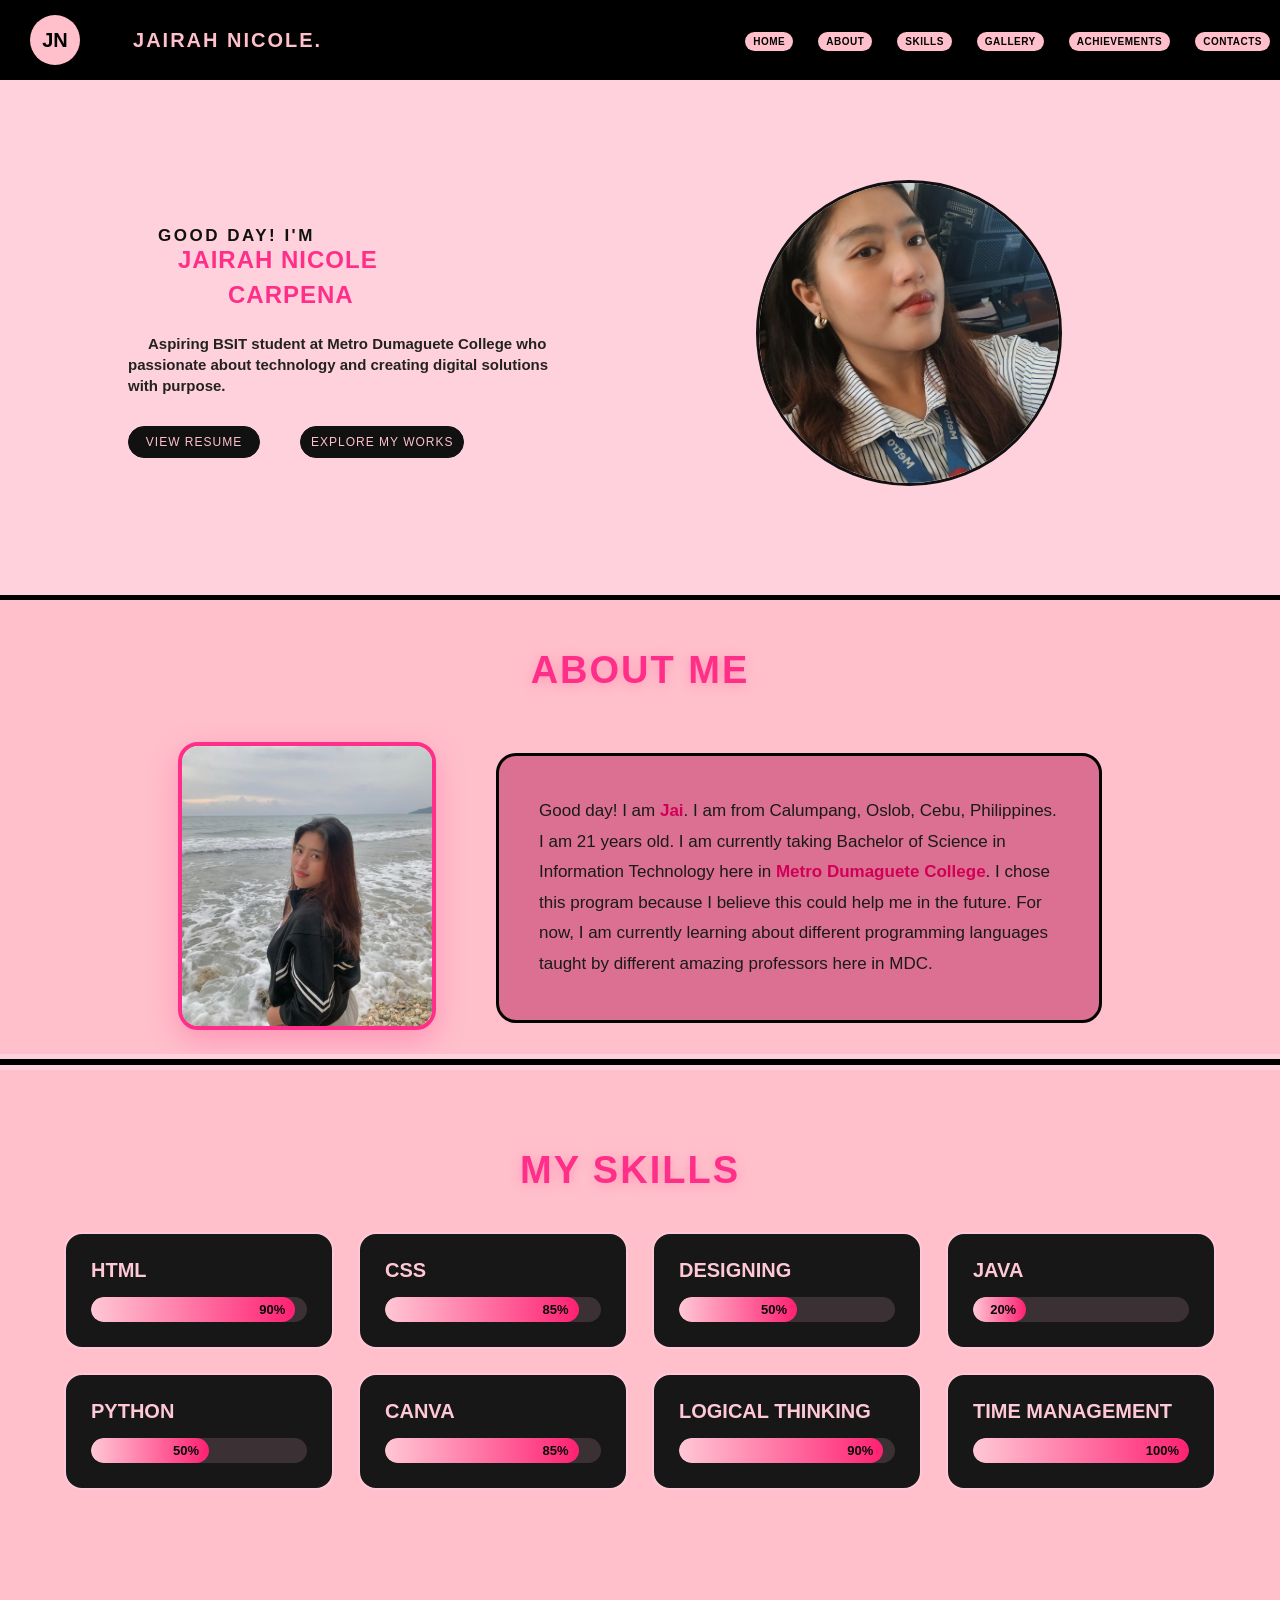
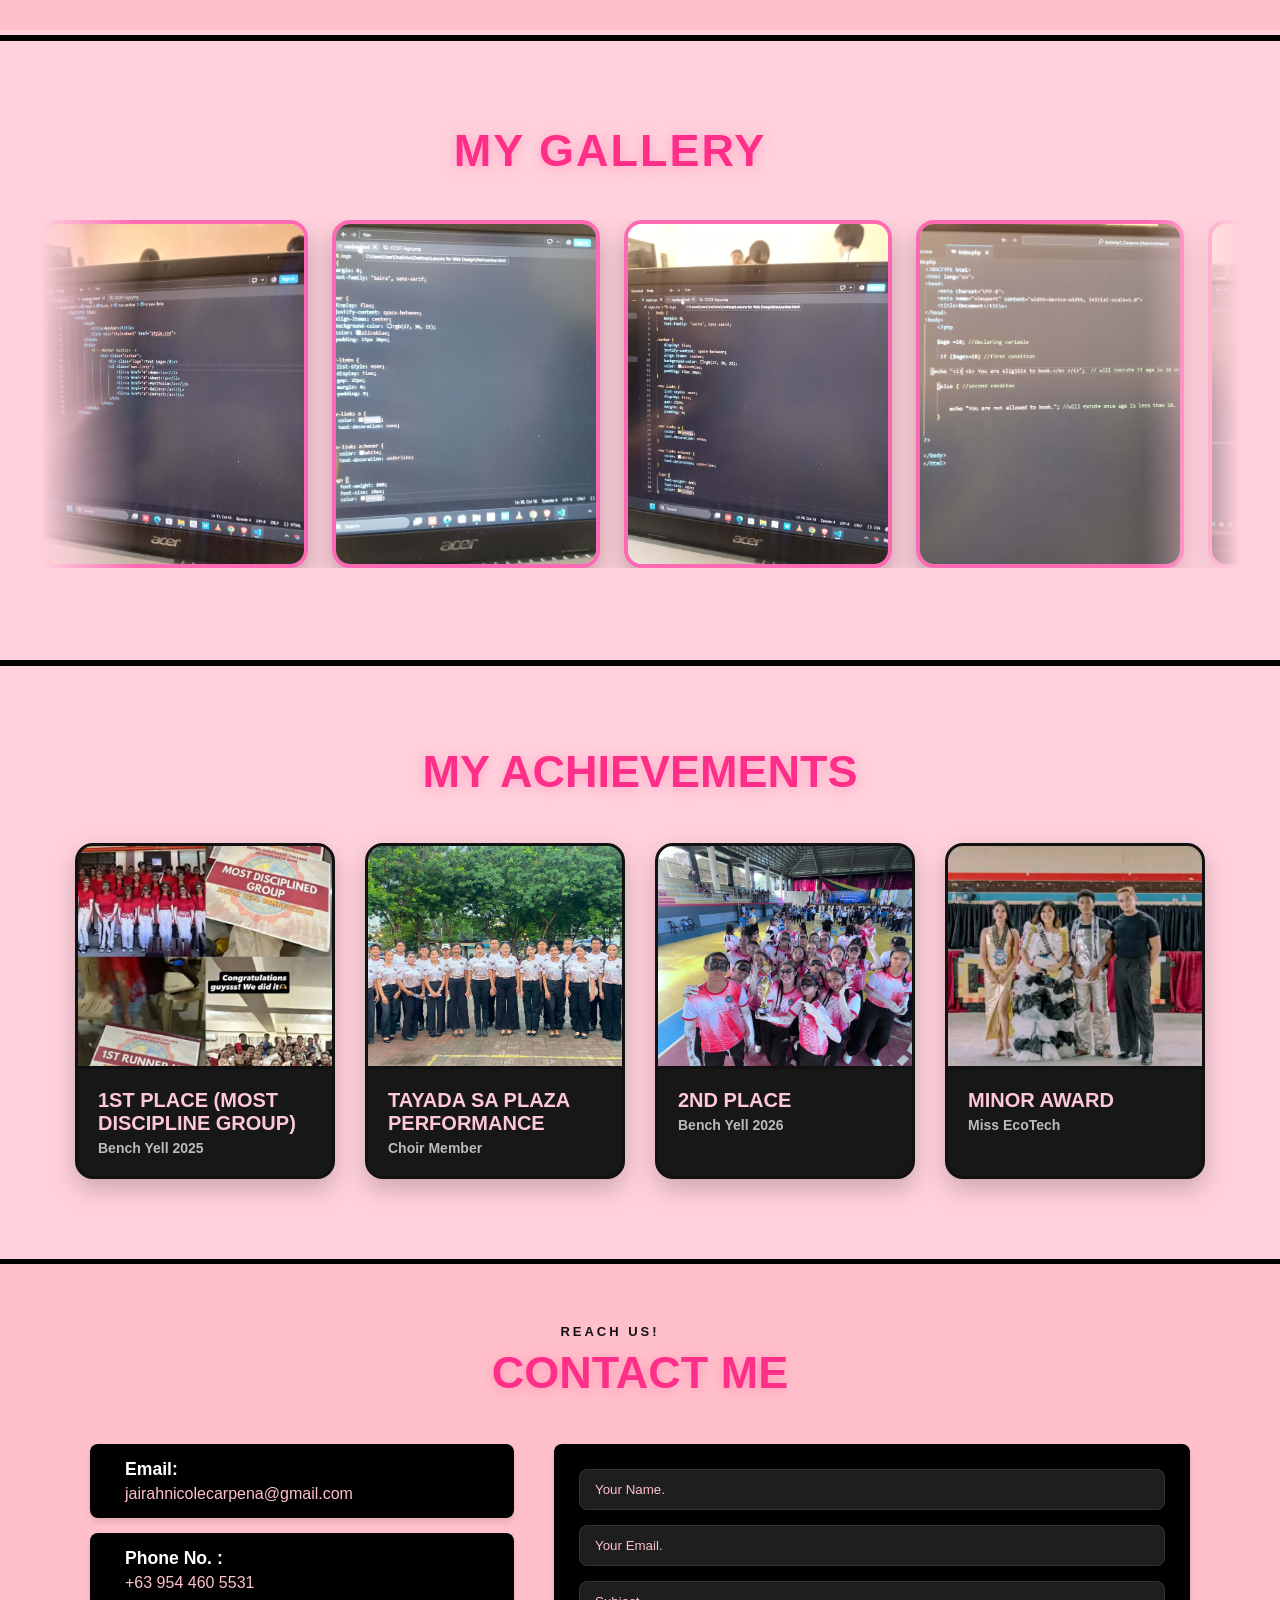
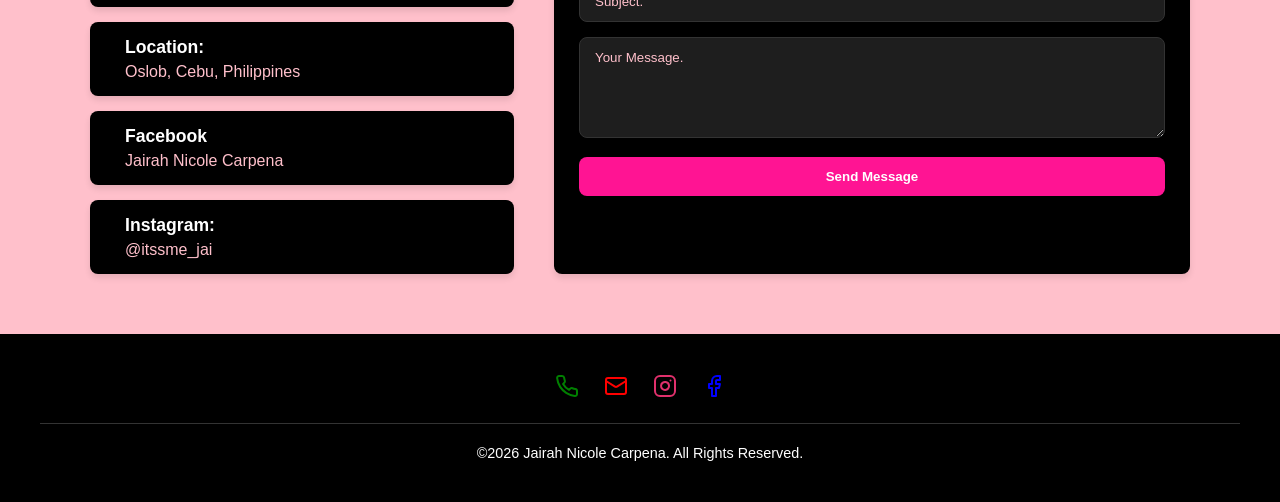
==== index.html @ fc0e390f "Update portfolio" ====
<!DOCTYPE html>
<html>
    <head>
      <title>Navbar</title>
      <link rel="stylesheet" href="style.css">

      
      
</head>
<body>
            <nav class = "navbar">
           <div class = "logo-icon"> JN</div>
           <div class = "text-logo">Jairah Nicole.</div>
                
                <ul class="nav-links">
                    <li> <a href = "#">HOME</a></li>
                    <li> <a href = "#about-section">ABOUT</a></li>
                    <li> <a href = "#skills">SKILLS</a></li>
                    <li> <a href = "#gallery">GALLERY</a></li>
                    <li> <a href = "#achievements">ACHIEVEMENTS</a></li>
                    <li> <a href = "#contact"> CONTACTS </a></li>
                </ul>
            </nav>
</body>
</html>


<section class="home">
        <div class="home-content">

        <div class="home-left">
  <h1>
    <span class="greet">Good Day! I'm</span>
    <span class="name">JAIRAH NICOLE</span>
  </h1>

  <h1>
    <span class="surname"> CARPENA</span>
  </h1>
  
<p class="description">
                 Aspiring BSIT student at Metro Dumaguete College  who 
  passionate about technology and creating digital solutions with purpose.
</p>
</div>
           <div class="home-btns">
      <a href="resume.html">View Resume</a>
      <a href="#gallery">Explore my Works</a>
    </div>
  </div>

        <div class="home-image">
            <img src="profile.jpg.jpg" alt>
        </div>
    </section>




<section class id="about-section">

        <h1 class="about-title">ABOUT ME</h1>
        <div class="about-content">
            <div class="about-image">
                <img src="aboutme.jpg" alt="Jairah Nicole Carpena">
            </div>
            <div class="about-box">
                <p>
                    Good day! I am <strong>Jai</strong>. I am from Calumpang, Oslob, Cebu, Philippines. I am 21 years old. I am currently taking Bachelor of Science in Information Technology here in <strong>Metro Dumaguete College</strong>. I chose this program because I believe this could help me in the future. For now, I am currently learning about different programming languages taught by different amazing professors here in MDC.
                </p>
            </div>
        </div>
    </section>

     </section>

  <div class="section-divider" aria-hidden="true"></div>




<section class="skills-section" id="skills">
  <h1 class="skills-title">MY SKILLS</h1>

  <div class="skills-container">
    <div class="skill-card">
      <h2>HTML</h2>
      <div class="skill-bar">
        <div class="skill-level html-level">90%</div>
      </div>
    </div>

    <div class="skill-card">
      <h2>CSS</h2>
      <div class="skill-bar">
        <div class="skill-level css-level">85%</div>
      </div>
    </div>


    <div class="skill-card">
      <h2>Designing</h2>
      <div class="skill-bar">
        <div class="skill-level design-level">50%</div>
      </div>
    </div>

    <div class="skill-card">
      <h2>Java</h2>
      <div class="skill-bar">
        <div class="skill-level java-level">20%</div>
      </div>
    </div>

    <div class="skill-card">
      <h2>Python</h2>
      <div class="skill-bar">
        <div class="skill-level python-level">50%</div>
      </div>
    </div>


    <div class="skill-card">
      <h2>Canva</h2>
      <div class="skill-bar">
        <div class="skill-level canva-level">85%</div>
      </div>
    </div>

    <div class="skill-card">
      <h2>Logical Thinking</h2>
      <div class="skill-bar">
        <div class="skill-level matulog-level">90%</div>
      </div>
    </div>

    <div class="skill-card">
      <h2>Time Management</h2>
      </h2>
      <div class="skill-bar">
        <div class="skill-level C#-level">100%</div>
        </div>
      </div>
    </div>
  </div>
</section>

<div class="section-divider" aria-hidden="true"></div>


</body>
</html>


 </section> 


<section class="gallery-section" id="gallery">


  <h1 class="gallery-title">MY GALLERY</h1>

  <div class="infinite-carousel">
    <div class="carousel-track">

      
      <div class="carousel-group">
        <img src="1.jpg">
        <img src="2.jpg">
        <img src="3.jpg">
        <img src="4.jpg">
        <img src="5.jpg">
        <img src="6.jpg">
        <img src="7.jpg">
      </div>

  
      <div class="carousel-group" aria-hidden="true">
        <img src="1.jpg" alt="">
        <img src="2.jpg" alt="">
        <img src="3.jpg" alt="">
        <img src="4.jpg" alt="">
        <img src="5.jpg" alt="">
        <img src="6.jpg" alt="">
        <img src="7.jpg" alt="">
      </div>

    </div>
  </div>
</section>


<section class="achievements-section" id="achievements">
  
  <h2 class="achievements-title">My Achievements</h2>

  <div class="achievements-grid">
   
    <div class="achievement-card" onclick="openModal('INTRAMURALS BENCH YELL 2025', 'First time joining yet receive an award as a 1st runner up.')">
      <img src="a2536cd5-6d77-44d7-b6bf-464953ed88f8.jpg" alt="Achievement 1">
      <div class="achievement-info">
        <h3>1st place (Most Discipline Group)</h3>
        <p>Bench Yell 2025</p>
      </div>
      <div class="overlay"><span>View Details</span></div>
    </div>

   
    <div class="achievement-card" onclick="openModal('Choir Performance', 'One of the events that we did despite of struggles we had that day.')">
      <img src="0182e36a-821d-4af6-810c-ab9f84d043c8.jpg" alt="Achievement 2">
      <div class="achievement-info">
        <h3>Tayada sa Plaza Performance</h3>
        <p>Choir Member</p>
      </div>
      <div class="overlay"><span>View Details</span></div>
    </div>

   
    <div class="achievement-card" onclick="openModal('INTRAMURALS BENCH YELL 2026', 'Lack of time practice yet receive an 2nd runner up title.')">
      <img src="4a3daadb-221e-4c4b-a14b-27f39d305d18.jpg" alt="Achievement 3">
      <div class="achievement-info">
        <h3>2nd PLACE</h3>
        <p>Bench Yell 2026</p>
      </div>
      <div class="overlay"><span>View Details</span></div>
    </div>

  
    <div class="achievement-card" onclick="openModal('Mss Eco-Tech 2026', 'First time joining pageant.')">
      <img src="8ed62be8-00be-46d6-ac8a-e89da80bcf73.jpg" alt="Achievement 4">
      <div class="achievement-info">
        <h3>Minor Award</h3>
        <p>Miss EcoTech</p>
      </div>
      <div class="overlay"><span>View Details</span></div>
    </div>
  </div>
</section>

<div id="achievementModal" class="modal" onclick="closeModal()">
  <span class="close">&times;</span>
  <div class="modal-content" onclick="event.stopPropagation()">
    <h3 id="modalTitle"></h3>
    <p id="modalDesc"></p>
  </div>
</div>

<script>
  function openModal(title, description) {
    document.getElementById('achievementModal').style.display = 'flex';
    document.getElementById('modalTitle').innerText = title;
    document.getElementById('modalDesc').innerText = description;
  }

  function closeModal() {
    document.getElementById('achievementModal').style.display = 'none';
  }
</script>

</section>

<section class="contact-section" id="contact">
  <p class="contact-label">Reach us!</p>
  <h2 class="contact-title">Contact Me</h2>

  <div class="contact-container">
    <div class="contact-info">
      <div class="contact-item">
        <i class="fas fa-envelope"></i>
        <div>
          <h4>Email:</h4>
          <p><a href="mailto:your.email@example.com">jairahnicolecarpena@gmail.com</a></p>
        </div>
      </div>

      <div class="contact-item">
        <i class="fas fa-phone"></i>
        <div>
          <h4>Phone No. :</h4>
          <p><a href="tel:+639000000000">+63 954 460 5531</a></p>
        </div>
      </div>

      <div class="contact-item">
        <i class="fas fa-map-marker-alt"></i>
        <div>
          <h4>Location:</h4>
          <p>Oslob, Cebu, Philippines</p>
        </div>
      </div>

      <div class="contact-item">
        <i class="fab fa-facebook"></i>
        <div>
          <h4>Facebook</h4>
          <p><a href="https://facebook.com/yourprofile" target="_blank" rel="noopener noreferrer">Jairah Nicole Carpena</a></p>
        </div>
      </div>

      <div class="contact-item">
        <i class="fab fa-instagram"></i>
        <div>
          <h4>Instagram:</h4>
          <p><a href="https://instagram.com/yourusername" target="_blank" rel="noopener noreferrer">@itssme_jai</a></p>
        </div>
      </div>
    </div>

    <form class="contact-form" onsubmit="event.preventDefault(); alert('Message sent!');">
      <div class="form-group">
        <input type="text" placeholder="Your Name." required>
      </div>
      <div class="form-group">
        <input type="email" placeholder="Your Email." required>
      </div>
      <div class="form-group">
        <input type="text" placeholder="Subject." required>
      </div>
      <div class="form-group">
        <textarea rows="5" placeholder="Your Message." required></textarea>
      </div>
      <button type="submit" class="submit-btn">Send Message</button>
    </form>
  </div>
</section>


<footer class="footer">
  <div class="footer-container">
    
   
    <div class="footer-contacts">
      
      <a href="tel:+63544605531" aria-label="Phone" class="footer-item icon-phone">
        <svg class="footer-icon" width="24" height="24" viewBox="0 0 24 24" fill="none" stroke="currentColor" stroke-width="2" stroke-linecap="round" stroke-linejoin="round">
          <path d="M22 16.92v3a2 2 0 0 1-2.18 2 19.79 19.79 0 0 1-8.63-3.07 19.5 19.5 0 0 1-6-6 19.79 19.79 0 0 1-3.07-8.67A2 2 0 0 1 4.11 2h3a2 2 0 0 1 2 1.72 12.84 12.84 0 0 0 .7 2.81 2 2 0 0 1-.45 2.11L8.09 9.91a16 16 0 0 0 6 6l1.27-1.27a2 2 0 0 1 2.11-.45 12.84 12.84 0 0 0 2.81.7A2 2 0 0 1 22 16.92z"></path>
        </svg>
      </a>

      
      <a href="mailto:jairahnicolecarpena@gmail.com" aria-label="Email" class="footer-item icon-email">
        <svg class="footer-icon" width="24" height="24" viewBox="0 0 24 24" fill="none" stroke="currentColor" stroke-width="2" stroke-linecap="round" stroke-linejoin="round">
          <rect width="20" height="16" x="2" y="4" rx="2"></rect>
          <path d="m22 7-8.97 5.7a1.94 1.94 0 0 1-2.06 0L2 7"></path>
        </svg>
      </a>

      
      <a href="https://instagram.com/itssme_jai" target="_blank" aria-label="Instagram" class="footer-item icon-instagram">
        <svg class="footer-icon" width="24" height="24" viewBox="0 0 24 24" fill="none" stroke="currentColor" stroke-width="2" stroke-linecap="round" stroke-linejoin="round">
          <rect width="20" height="20" x="2" y="2" rx="5" ry="5"></rect>
          <path d="M16 11.37A4 4 0 1 1 12.63 8 4 4 0 0 1 16 11.37z"></path>
          <line x1="17.5" x2="17.51" y1="6.5" y2="6.5"></line>
        </svg>
      </a>

      <a href="https://facebook.com" target="_blank" aria-label="Facebook" class="footer-item icon-facebook">
        <svg class="footer-icon" width="24" height="24" viewBox="0 0 24 24" fill="none" stroke="currentColor" stroke-width="2" stroke-linecap="round" stroke-linejoin="round">
          <path d="M18 2h-3a5 5 0 0 0-5 5v3H7v4h3v8h4v-8h3l1-4h-4V7a1 1 0 0 1 1-1h3z"></path>
        </svg>
      </a>

    </div>

    <hr class="footer-divider" />


    <p class="footer-credits">
      <a href="#top" class="back-to-top">
        ©2026 Jairah Nicole Carpena. All Rights Reserved.
      </a>
    </p>

  </div>
</footer>

 



</body>
</html>
---- style.css ----
html {
    scroll-behavior: smooth;
}


body { 
  margin: 0; 
  font-family: "Saira", sans-serif;
  background: #fff;
}

.navbar { 
 
  display: flex; 
  justify-content: space-between; 
  align-items: center; 
  background-color:black; 
  color: aliceblue; 
  padding: 15px 30px; 
  border-bottom: 1px #000;
  box-shadow: 0 15px 25px rgba(red, green, blue, alpha);
  text-decoration: none;
  flex-wrap: wrap;
  margin-right: 80px;
}

.navbar {

  position: fixed;
  top: 0;
  left: 0;
  width: 100%;
  z-index: 50;
  display: flex;
  gap: 10px;
  flex-wrap: wrap;
}


.logo {
  display: flex;
  flex-direction: row; 
  align-items: center;
  gap: 10px;
  flex-wrap: nowrap;
}

.logo-icon {
  width: 50px;
  height: 50px;
  background-color: pink;
  color: black;
  border-radius: 50%;
  display: flex;
  justify-content: center;
  align-items: center;
  font-size: 20px;
  font-weight: 800;
  flex-shrink: 0;
}


.text-logo {
    margin: 0;
  padding: 0;
  font-size: 20px;
  font-weight: 800;
  color: pink;
  white-space: nowrap;
  line-height: 1;
  font-style: 'Amaze Script', sans-serif;
  text-transform: uppercase;
  letter-spacing: 2px;
  margin-right: 370px;


}
.logo-name {
  margin: 0;
  padding: 0;
  font-size: 20px;
  font-weight: 800;
  color: pink;
  white-space: nowrap;
  line-height: 1;
  font-style: 'Syne', sans-serif;
  text-transform: uppercase;
  letter-spacing: 2px;
}


.nav-links { 
  list-style: none; 
  display: flex; 
  gap: 25px; 
  margin: 0; 
  padding: 0; 
  align-items: center;
  margin-right: 40px;
  
}
.nav-links :hover {
    transform:  translateY(-3px);
}

.nav-links a { 
  background-color: pink;
  color: black;
  border: 1px;
  letter-spacing: 0.5px;
  font-size: 10px;
  font-weight: 800;
  border-radius: 20px;
  padding: 4px 8px;
  text-decoration: none;
}

.nav-links a:hover { 
  background-color: hotpink;
  color: white;
  transform: 0.2;
  
  
}

@import url('https://fonts.googleapis.com/css2?family=Oswald:wght@700&family=Inter:wght@400;600;800&display=swap');

.home { 
  width: 100%; 
  min-height: 600px; 
  background-color: #FFD1DC; 
  display: flex; 
  align-items: center; 
  justify-content: space-between; 
  padding: 60px 10%; 
border-bottom: 5px solid #000; 
  gap: 40px; 
  box-sizing: border-box; 
  flex-wrap: wrap; 
  margin-bottom: 50px;
} 

.home-left{ 
  max-width: 460px; 
  display: flex; 
  flex-direction: column; 
  gap: 16px; 
  animation: slideInLeft 0.8s ease; 
} 

.home-left h1{ 
  margin: 0; 
  display: flex; 
  flex-direction: column; 
  line-height: 1; 
  gap: 4px; 
} 

.home-left h1 .greet{ 
  font-family: 'Inter', sans-serif;
  font-size: 17px; 
  font-weight: 800; 
  color: #111; 
  letter-spacing: 2.5px; 
  text-transform: uppercase; 
  margin-left: 30px;
  margin-top: 90px;
} 

.home-left h1 .name{ 
  font-family: 'Oswald', sans-serif; 
  font-size: 30; 
  font-weight: 900; 
  color: #FF2E88; 
  text-transform: uppercase; 
  line-height: 1.0; 
  letter-spacing: 1px; 
  margin-left: 50px;
 
} 

.home-left h1 .surname{ 
  font-family: 'Oswald', sans-serif; 
  font-size: 70; 
  font-weight: 900; 
  color: #FF2E88; 
  text-transform: uppercase; 
  line-height: 0.60; 
  letter-spacing: 1px; 
  margin-left: 100px;

} 

.description {
  max-width: 450px; 
  margin-right: 20px;
  font-family: 'inter', sans-serif;
  font-size: 15px; 
  font-weight: 600; 
  font-style: normal;
  line-height: 1.4; 
  text-indent: 20px;
  color: #222; 
}

.home-btns{ 
  margin-top: 0px; 
  display: flex; 
  gap: 40px; 
  justify-content: flex-start; 
  
} 

.home-btns a{ 
  background: #111; 
  color:pink; 
  border-radius: 50px; 
  padding: 8px 10px; 
  font-family: 'Inter', sans-serif;
  font-size: 12px; 
  text-decoration: none; 
  font-weight: 500px; 
  letter-spacing: 1px; 
  text-transform: uppercase; 
  border: 0.50px solid #111; 
  min-width: 110px; 
  text-align: center;
  position: relative;
  overflow: hidden;
  transition: all 0.3s ease; 
  margin-top: 15px;
 
} 

.home-btns a::before{
  content: '';
  position: absolute;
  top: 0;
  left: -100%;
  width: 100%;
  height: 100%;
  background: linear-gradient(90deg, transparent, rgba(255,255,255,0.2), transparent);
  transition: left 0.5s;
}

.home-btns a:hover::before{
  left: 100%;
}

.home-btns a:hover{ 
  background: #FF2E88; 
  border-color: #FF2E88;
  box-shadow: 0 0 15px rgba(255,46,136,0.5);
  transform: scale(1.05); 
}
.home-image { 
  flex: 0 0 300px; 
  display: flex; 
  justify-content: center; 
  align-items: center; 
}

.home-image img { 
  width: 300px; 
  height: 300px; 
  object-fit: cover; 
  border-radius: 50%; 
  border: 3px solid #111;
  display: block;
  margin-right: 90px;
  margin-top: 70px;
}



.abtheader { 
  width: 40%; 
  min-height: 500px; 
  background-color: #FFD1DC; 
  display: flex; 
  align-items: flex-start;     
  justify-content: center;  
  padding-top: 60px; 
  gap: 50px; 
  box-sizing: border-box; 
  flex-wrap: wrap; 
} 





 
body {
 background-color:pink; 
 margin: 0;
 padding: 0;
-webkit-font-smoothing: antialiased;
 padding-bottom: 0px;
 
}

       
.about-section {
 padding: 80px 20px;
 background-color: #000;

 
}

       
 .about-title {
    font-family: 'Oswald', sans-serif;
    font-size: 38px;
    font-weight: 900;
    color: #FF2E88;
    text-transform: uppercase;
    line-height: 1.1;
    letter-spacing: 2px;
    margin-right: 0px;
    margin-bottom: 30px;
    text-shadow: 0 2px 12px rgba(255, 46, 136, 0.3);
    text-align: center;
   
}       

 .about-content {
    display: flex;
    justify-content: center;
    align-items: center;
    gap: 60px;
    max-width: 1100px;
    margin: 0 auto;
    flex-wrap: wrap;
    padding: 20px;
} 

.about-image img {
   width: 250px;
   height: 280px;
   object-fit: cover;
   border-radius: 20px;
   border: 4px solid #FF2E88;
   box-shadow: 0 10px 30px rgba(255, 46, 136, 0.3);
   transition: transform 0.3s ease, box-shadow 0.3s ease;
}


.about-image img:hover {
   transform: scale(1.04);
   box-shadow: 0 15px 40px rgba(255, 46, 136, 0.5);
}

      
.about-box {
    background-color: palevioletred; 
    padding: 40px;
    max-width: 520px;
    text-align: left;
    border-radius: 20px;
    border: 3px solid #000;
    transition: transform 0.3s ease;
}

.about-box:hover {
    transform: translateY(-3px);
}

.about-box p {
    font-family: 'Fredoka', sans-serif;
    font-size: 17px;
    line-height: 1.8;
    color: #1a1a1a;
    margin: 0;
}

.about-box p strong {
 color: #d10056;
 font-weight: 600;
 
}
.section-divider {
  position: relative;
  z-index: 5;
  display: block;
  width: 100%;
  height: 16px;
  margin: 0;
  padding: 0;
  background-color: #ffd1dc;
  clear: both;
}

.section-divider::after {
  content: "";
  position: absolute;
  top: 5px;
  left: 0;
  width: 100%;
  height: 6px;
  background-color: black;
}

.skills-section {
  padding: 80px 5%;
  background-color: pink#080808;
  color: white;
  text-align: center;
  border-bottom: 5px;
  height: 400px;
}

.skills-title {
font-family: 'Oswald', sans-serif;
    font-size: 38px;
    font-weight: 900;
    color: #FF2E88;
    text-transform: uppercase;
    line-height: 1.1;
    letter-spacing: 2px;
    margin-left: -20px;
    margin-bottom: 40px;
    text-shadow: 0 2px 12px rgba(255, 46, 136, 0.3);
   text-align: center;
   padding-top: 0;
   margin-top: 0;

}

.skills-container {
  width: 100%;
  max-width: 1300px;
  margin: 0 auto;
  display: grid;
  grid-template-columns: repeat(4, minmax(0, 1fr));
  gap: 24px;
}

.skill-card {
  padding: 25px;
  border: 2px solid #ffc8d6;
  border-radius: 18px;
  background-color: #171717;
  text-align: left;
}

.skill-card h2 {
  margin: 0 0 15px;
  color: #ffc8d6;
  font-size: 20px;
  text-transform: uppercase;
}

.skill-bar {
  width: 100%;
  height: 25px;
  overflow: hidden;
  border-radius: 20px;
  background-color: #3b3033;
}

.skill-level {
  height: 100%;
  padding-right: 10px;
  display: flex;
  align-items: center;
  justify-content: flex-end;
  border-radius: 20px;
  background: linear-gradient(to right, #ffc8d6, #ff2072);
  color: #080808;
  font-size: 13px;
  font-weight: bold;
}


.html-level {
  width: 90%;
}

.css-level {
  width: 85%;
}


.design-level {
  width: 50%;
}

.java-level {
  width: 20%;
}

.python-level {
  width: 50%;
}

.C#-level {
  width: 60%;
}

.canva-level {
  width: 85%;
}

.matulog-level {
  width: 90%;
}


@media (max-width: 900px) {
  .skills-container {
    grid-template-columns: repeat(2, minmax(0, 1fr));
  }
}


@media (max-width: 550px) {
  .skills-section {
    padding: 60px 20px;
  }

  .skills-title {
    font-size: 38px;
  }

  .skills-container {
    grid-template-columns: 1fr;
  }
}


.gallery-title {
font-family: 'Oswald', sans-serif;
    font-family: 'Oswald', sans-serif;
    font-size: 38px;
    font-weight: 900;
    color: #FF2E88;
    text-transform: uppercase;
    line-height: 1.1;
    letter-spacing: 2px;
    margin-left: 50px;
    margin-bottom: 30px;
    text-shadow: 0 2px 12px rgba(255, 46, 136, 0.3);
   margin-right: 900px;
   padding-right: 60px;
}


.gallery-section {
  width: 100%;
  min-height: 620px;
  padding: 80px 0;
  overflow: hidden;
  border-bottom: 6px solid black;
  background-color: #ffd1dc;
  text-align: center;
  box-sizing: border-box;
  margin-bottom: 0;
  padding-bottom: 0;
}

.gallery-label {
  margin: 0 0 8px;
  color: #111;
  font-family: "Inter", sans-serif;
  font-size: 13px;
  font-weight: 800;
  letter-spacing: 3px;
  text-transform: uppercase;
  text-align: center;
  margin-right: 60px;
}

.gallery-title {
  margin: 0 0 45px 0;
  color: #ff2e88;
  font-family: "Oswald", sans-serif;
  font-size: 45px;
  font-weight: 900;
  text-transform: uppercase;
  text-align: center;
}

.infinite-carousel {
  position: relative;
  width: 100%;
  max-width: 1200px;
  margin: 0 auto;
  overflow: hidden;

  
  -webkit-mask-image: linear-gradient(
    to right,
    transparent,
    black 8%,
    black 92%,
    transparent
  );

  mask-image: linear-gradient(
    to right,
    transparent,
    black 8%,
    black 92%,
    transparent
  );
}

.carousel-track {
  width: max-content;
  display: flex;
  flex-wrap: nowrap;
  animation: infinite-slide 28s linear infinite;
}


.infinite-carousel:hover .carousel-track {
  animation-play-state: paused;
}

.carousel-group {
  display: flex;
  flex-shrink: 0;
  gap: 24px;
  padding-right: 24px;
}

.carousel-group img {
  width: 260px;
  height: 340px;
  display: block;
  flex-shrink: 0;
  object-fit: cover;

  border: 4px solid hotpink;
  border-radius: 18px;
  background-color: #222;

  box-shadow: 0 12px 25px rgba(0, 0, 0, 0.25);

  transition:
    transform 0.3s ease,
    box-shadow 0.3s ease;
}

.carousel-group img:hover {
  position: relative;
  z-index: 2;
  transform: scale(1.04);
  box-shadow: 0 18px 35px rgba(255, 46, 136, 0.4);
}



@keyframes infinite-slide {
  from {
    transform: translateX(0);
  }

  to {
    transform: translateX(-50%);
  }
}

@media (max-width: 900px) {
  .gallery-section {
    min-height: 540px;
    padding: 70px 0;
  }

  .carousel-group {
    gap: 18px;
    padding-right: 18px;
  }

  .carousel-group img {
    width: 220px;
    height: 290px;
  }
}



@media (max-width: 550px) {
  .gallery-section {
    min-height: 460px;
    padding: 60px 0;
  }

  .gallery-title {
    margin-bottom: 30px;
  }

  .carousel-group {
    gap: 14px;
    padding-right: 14px;
  }

  .carousel-group img {
    width: 180px;
    height: 240px;
    border-width: 3px;
    border-radius: 14px;
  }

  .carousel-track {
    animation-duration: 22s;
  }
}



@media (prefers-reduced-motion: reduce) {
  .carousel-track {
    animation-play-state: paused;
  }
}


body {
 background-color: pink; 
 margin: 0;
 padding: 0;
-webkit-font-smoothing: antialiased;
 padding-bottom: 0px;
 
}

       
.achievemets-section {
 padding: 80px 20px;
 background-color: #000;
justify-content: center;
justify-items: center;

 
}


.achievemets-title {
font-family: 'Oswald', sans-serif;
    font-size: 38px;
    font-weight: 900;
    color: #FF2E88;
    text-transform: uppercase;
    line-height: 1.1;
    letter-spacing: 2px;
    margin-left: 50px;
    margin-bottom: 30px;
    text-shadow: 0 2px 12px rgba(255, 46, 136, 0.3);
   margin-right: 900px;
   padding-right: 80px;
   

}

.achievements-section {
  width: 100%;
  padding: 80px 10%;
  background-color: #ffd1dc;
  border-bottom: 5px solid #000;
  box-sizing: border-box;

}

.achievements-label {
  margin: 0 0 8px;
  color: #111;
  font-family: "Inter", sans-serif;
  font-size: 13px;
  font-weight: 800;
  letter-spacing: 3px;
  text-transform: uppercase;
  text-align: center;
}

.achievements-title {
  margin: 0 0 45px 0;
  color: #ff2e88;
  font-family: "Oswald", sans-serif;
  font-size: 45px;
  font-weight: 900;
  text-transform: uppercase;
  text-align: center;
  text-shadow: 0 2px 12px rgba(255, 46, 136, 0.3);
}

.achievements-grid {
  display: grid;
  grid-template-columns: repeat(4, minmax(260px, 1fr));
  gap: 30px;
  justify-content: center;
  

}

.achievement-card {
  position: relative;
  background: #171717;
  border: 3px solid #111;
  border-radius: 18px;
  overflow: hidden;
  cursor: pointer;
  transition: transform 0.3s ease, box-shadow 0.3s ease;
  box-shadow: 0 10px 25px rgba(0, 0, 0, 0.2);
}

.achievement-card img {
  width: 100%;
  height: 220px;
  object-fit: cover;
  display: block;
  border-bottom: 3px solid #111;
}

.achievement-info {
  padding: 20px;
  text-align: left;
  background-color: #171717;
}

.achievement-info h3 {
  margin: 0 0 5px 0;
  font-family: "Oswald", sans-serif;
  font-size: 20px;
  color: #ffc8d6;
  text-transform: uppercase;
}

.achievement-info p {
  margin: 0;
  font-family: "Inter", sans-serif;
  font-size: 14px;
  color: #bbb;
  font-weight: 600;
}

.achievement-card .overlay {
  position: absolute;
  top: 0;
  left: 0;
  width: 100%;
  height: 100%;
  background: rgba(255, 46, 136, 0.7);
  display: flex;
  justify-content: center;
  align-items: center;
  opacity: 0;
  transition: opacity 0.3s ease;
}

.achievement-card .overlay span {
  color: #fff;
  font-family: "Inter", sans-serif;
  font-weight: 800;
  text-transform: uppercase;
  letter-spacing: 1px;
  font-size: 14px;
}

.achievement-card:hover {
  transform: translateY(-5px);
  box-shadow: 0 15px 35px rgba(255, 46, 136, 0.4);
}

.achievement-card:hover .overlay {
  opacity: 1;
}

.modal {
  display: none;
  position: fixed;
  z-index: 100;
  left: 0;
  top: 0;
  width: 100%;
  height: 100%;
  background-color: rgba(0, 0, 0, 0.85);
  justify-content: center;
  align-items: center;
}

.modal-content {
  background: #171717;
  padding: 30px;
  border-radius: 20px;
  max-width: 450px;
  width: 90%;
  text-align: center;
  border: 4px solid #ff2e88;
  box-shadow: 0 15px 40px rgba(0,0,0,0.6);
}

.modal-content img {
  width: 100%;
  height: 250px;
  object-fit: cover;
  border-radius: 12px;
  border: 2px solid #333;
  margin-bottom: 20px;
}

.modal-content h3 {
  margin: 0 0 10px 0;
  font-family: "Oswald", sans-serif;
  color: #ff2e88;
  font-size: 24px;
  text-transform: uppercase;
}

.modal-content p {
  margin: 0;
  font-family: "Inter", sans-serif;
  font-size: 15px;
  color: #ddd;
  line-height: 1.5;
}

.close {
  position: absolute;
  top: 25px;
  right: 35px;
  color: #fff;
  font-size: 40px;
  font-weight: bold;
  cursor: pointer;
}

.close:hover {
  color: #ff2e88;
}






.contact-section {
  padding: 60px 20px;
  max-width: 1100px;
  margin: 0 auto;
 
}

.contact-label {
    margin: 0 0 8px;
  color: #111;
  font-family: "Inter", sans-serif;
  font-size: 13px;
  font-weight: 800;
  letter-spacing: 3px;
  text-transform: uppercase;
  text-align: center;
  margin-right: 60px;
}

.contact-title {
  margin: 0 0 45px 0;
  color: #ff2e88;
  font-family: "Oswald", sans-serif;
  font-size: 45px;
  font-weight: 900;
  text-transform: uppercase;
  text-align: center;
  text-shadow: 0 2px 12px rgba(255, 46, 136, 0.3);
}

.contact-section {
 
  padding: 60px 20px;
  border-radius: 12px;
}

.contact-container {
  display: grid;
  grid-template-columns: 1fr 1.5fr;
  gap: 40px;
}

.contact-info {
  display: flex;
  flex-direction: column;
  gap: 15px;
}

.contact-item {
  display: flex;
  align-items: center;
  gap: 15px;
  background-color: #000000;
  padding: 15px 20px;
  border-radius: 8px;
  margin-bottom: 0;
  box-shadow: 0 4px 6px rgba(0, 0, 0, 0.1);
}

.contact-item i {
  font-size: 1.3rem;
  color: #ff1493; 
}

.contact-item h4 {
  margin: 0;
  font-size: 1.1rem;
  color: #ffffff; 
}

.contact-item p, 
.contact-item a {
  margin: 5px 0 0;
  color: pink; 
  text-decoration: none;
  transition: color 0.2s;
}

.contact-item a:hover {
  color: #ff1493; 
}

.contact-form {
  display: flex;
  flex-direction: column;
  gap: 15px;
  background-color: #000000; 
  padding: 25px;
  border-radius: 8px;
  box-shadow: 0 4px 6px rgba(0, 0, 0, 0.1);
}

.contact-form input,
.contact-form textarea {
  width: 100%;
  padding: 12px 15px;
  background-color: #1e1e1e;
  border: 1px solid #333333;
  color:pink;
  border-radius: 8px;
  font-family: inherit;
  box-sizing: border-box;
  transition: border-color 0.3s, box-shadow 0.3s;
}

.contact-form input::placeholder,
.contact-form textarea::placeholder {
  color: pink;
}

.contact-form input:focus,
.contact-form textarea:focus {
  outline: none;
  border-color: #ff1493;
  box-shadow: 0 0 0 3px rgba(255, 20, 147, 0.25);
}

.submit-btn {
  padding: 12px 25px;
  background-color: #ff1493; 
  color: #ffffff;
  border: none;
  border-radius: 8px;
  cursor: pointer;
  font-weight: bold;
  transition: background-color 0.3s, transform 0.2s;
}

.submit-btn:hover {
  background-color: #e00b82;
  transform: translateY(-1px);
}

@media (max-width: 768px) {
  .contact-container {
    grid-template-columns: 1fr;
  }
}



.footer {
  background-color: #000000;
  padding: 40px 20px;
  text-align: center;
  font-family: Arial, sans-serif;
  color: #ffffff;
}

.footer-container {
  max-width: 1200px;
  margin: 0 auto;
}

.footer-contacts {
  display: flex;
  justify-content: center;
  align-items: center;
  gap: 25px;
  flex-wrap: wrap;
  margin-bottom: 25px;
}

.footer-item {
  text-decoration: none;
  transition: transform 0.2s ease, opacity 0.2s ease;
}

.footer-item:hover {
  transform: translateY(-3px);
  opacity: 0.9;
}


.icon-phone { color: green; }
.icon-email { color: red; }
.icon-instagram { color: #E1306C; }
.icon-facebook { color: blue; }

.footer-icon {
  display: block;
}

.footer-divider {
  border: none;
  border-top: 1px solid #333333;
  margin: 20px 0;
}

.footer-credits {
  margin: 0;
}


.back-to-top {
  font-size: 0.9rem;
  color: white;
  text-decoration: none;
  transition: color 0.2s ease;
}

.back-to-top:hover {
  color:pink;
  text-decoration: underline;
}
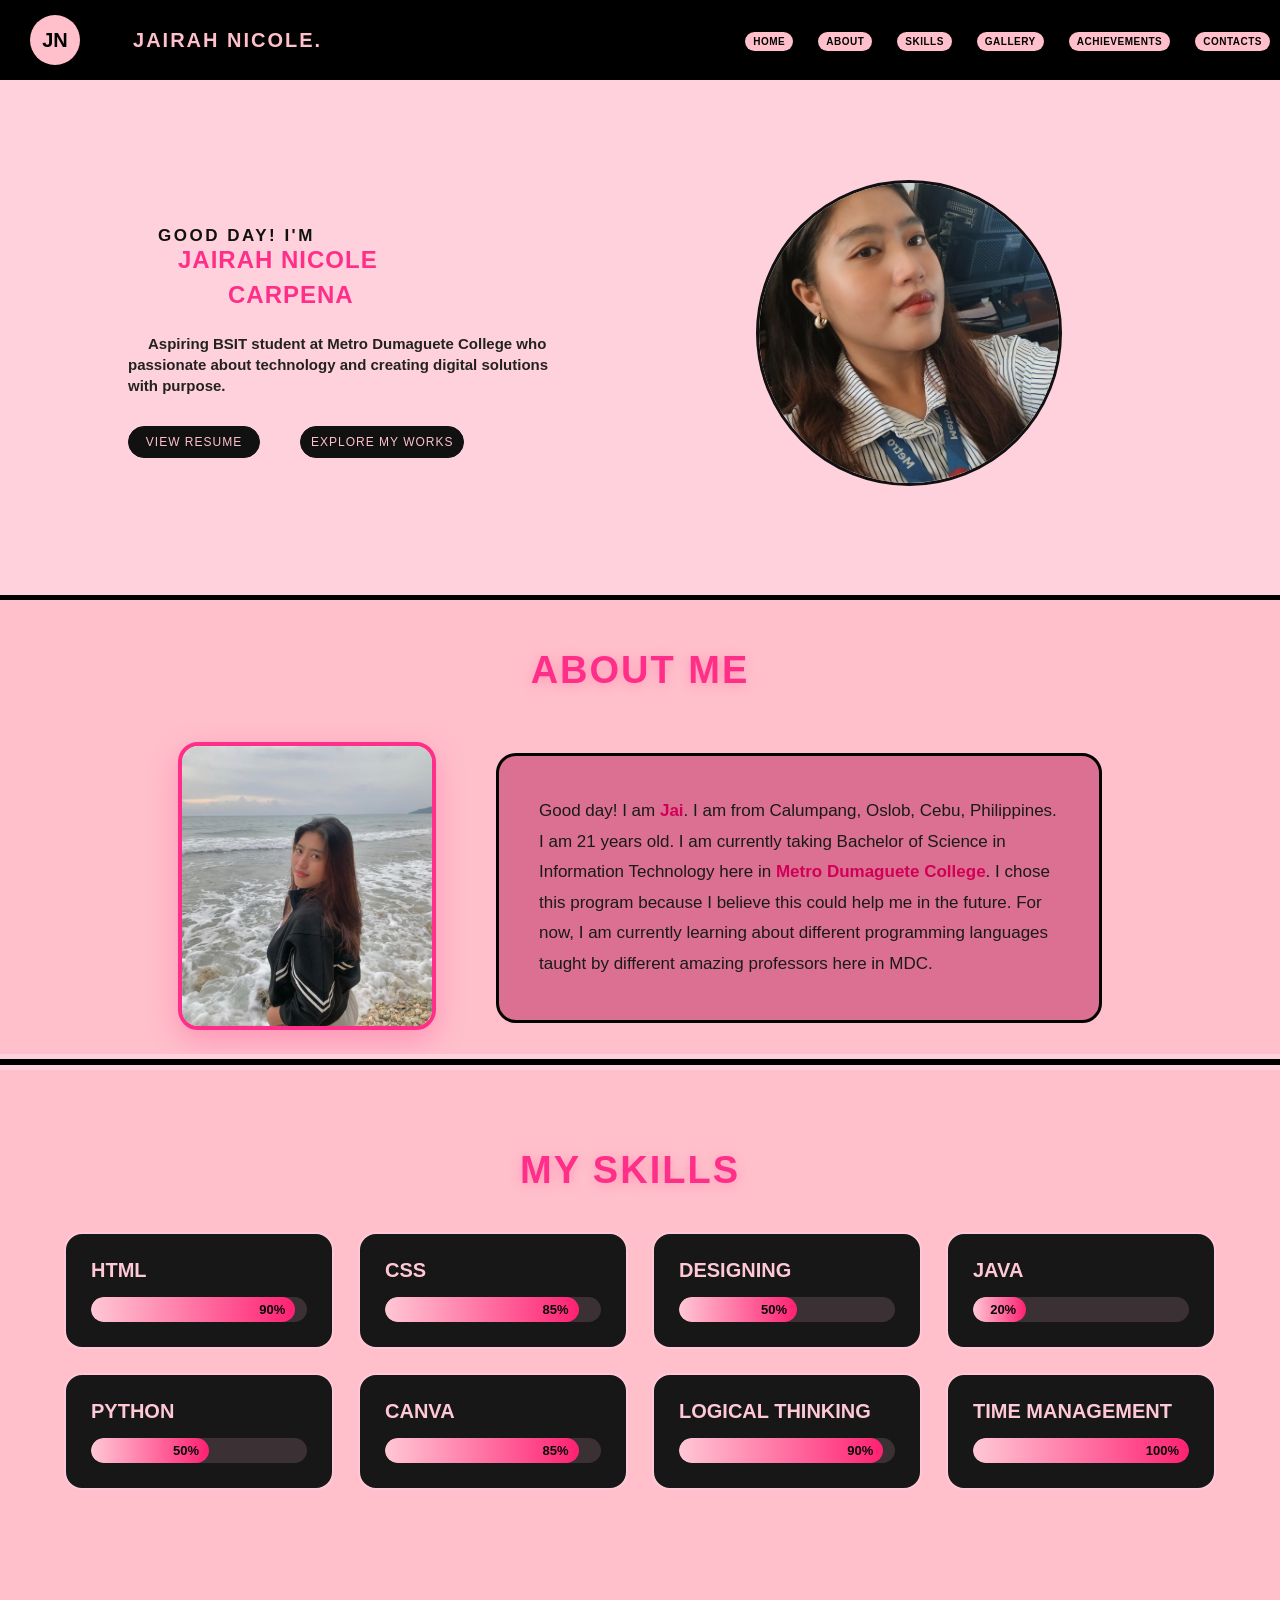
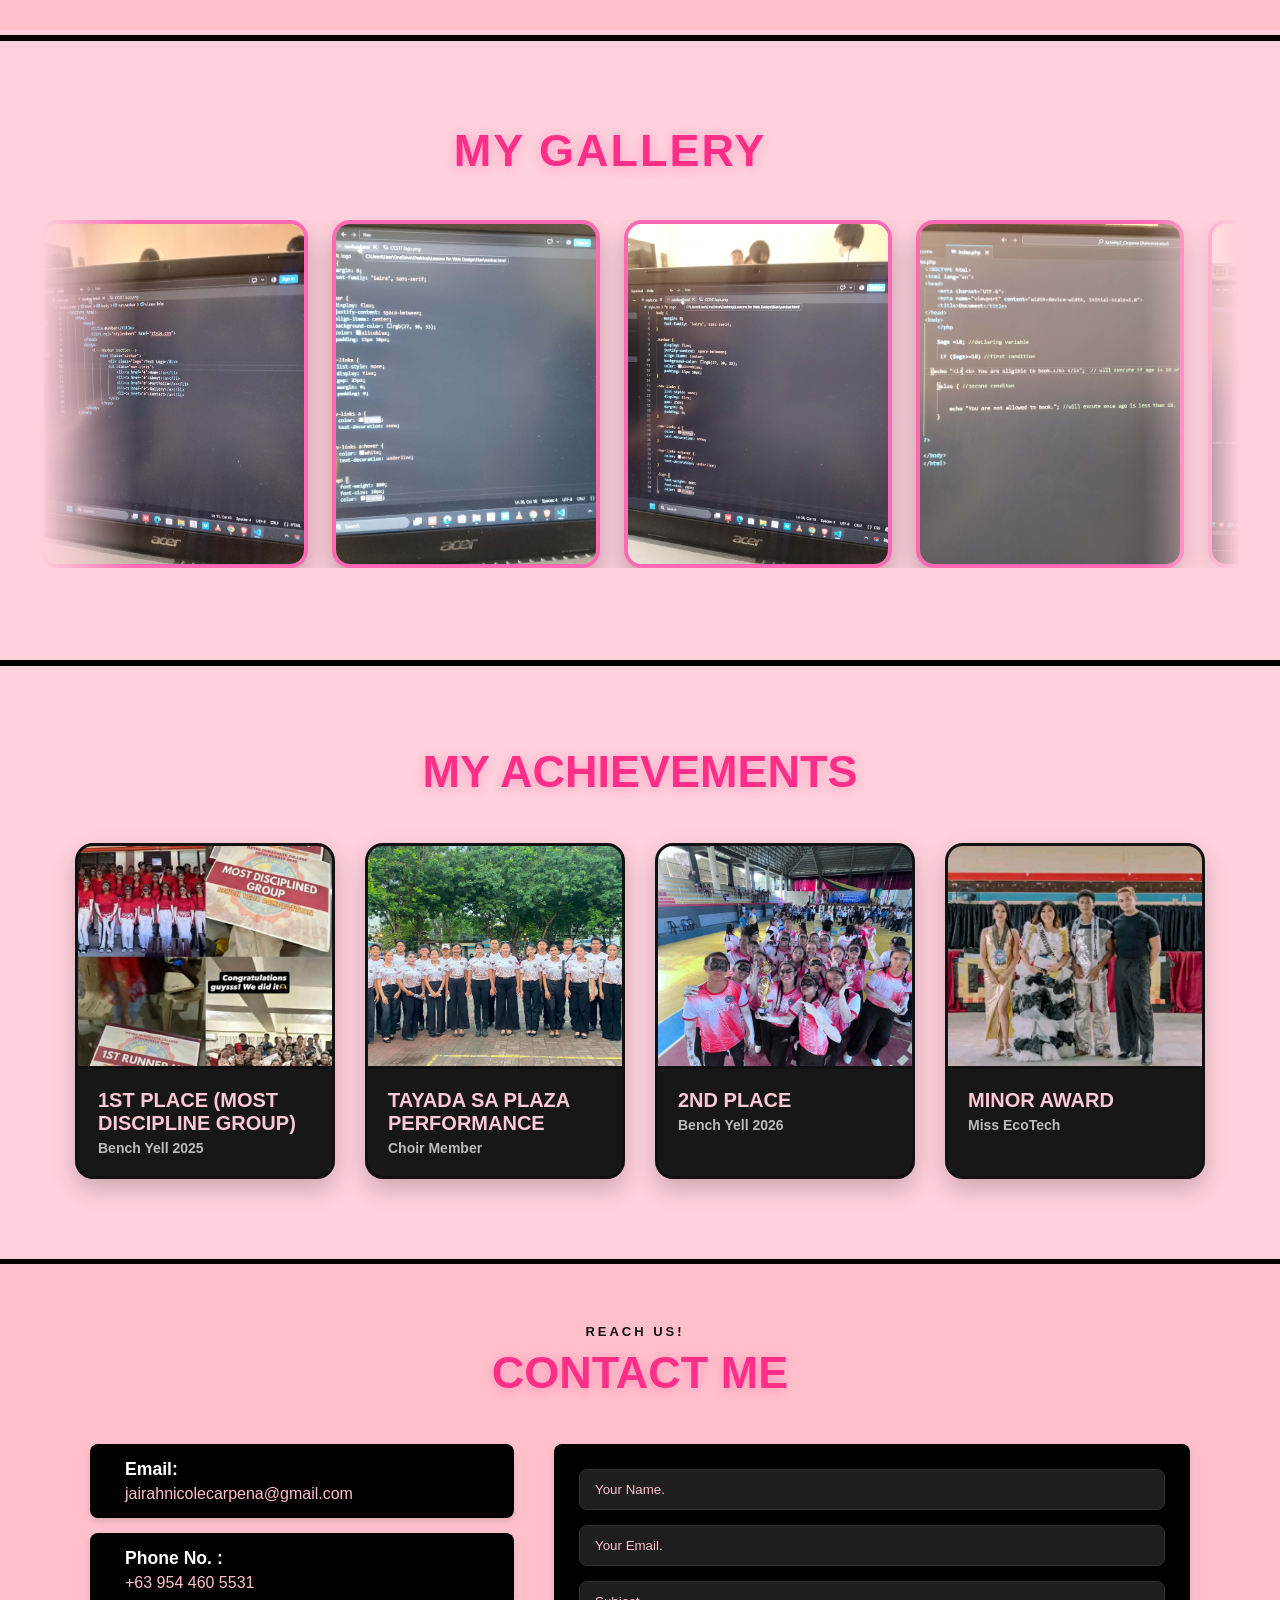
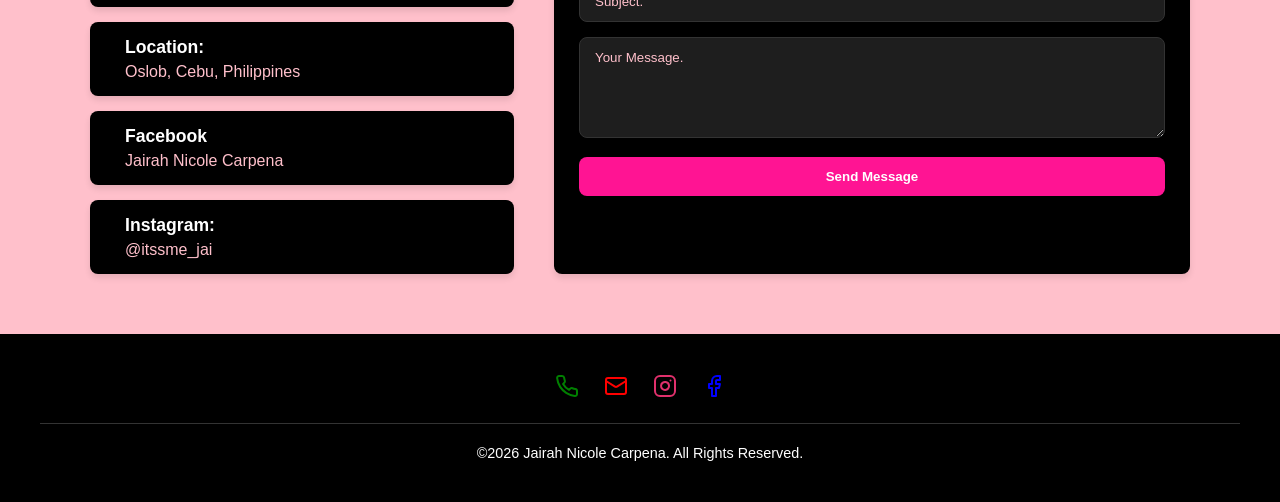
==== commit 45e12166: "Update portfolio" ====
--- a/index.html
+++ b/index.html
@@ -3,6 +3,7 @@
     <head>
       <title>Navbar</title>
       <link rel="stylesheet" href="style.css">
+      <meta name="viewport" content="width=device-width, initial-scale=1.0">
 
       
       
--- a/style.css
+++ b/style.css
@@ -951,7 +951,7 @@
   letter-spacing: 3px;
   text-transform: uppercase;
   text-align: center;
-  margin-right: 60px;
+  margin-right: 10px;
 }
 
 .contact-title {
@@ -1139,4 +1139,154 @@
 .back-to-top:hover {
   color:pink;
   text-decoration: underline;
+}
+
+
+
+/* ==========================================
+   RESPONSIVE FIXES (Mobile & Tablet Viewports)
+   ========================================== */
+
+/* Tablet & Smaller Screens (max-width: 1024px) */
+@media (max-width: 1024px) {
+  /* Navbar & Spacing adjustments */
+  .navbar {
+    padding: 15px 20px;
+    margin-right: 0;
+  }
+  
+  .text-logo, .logo-name {
+    margin-right: 0;
+    font-size: 16px;
+  }
+  
+  .nav-links {
+    margin-right: 0;
+    gap: 15px;
+  }
+
+  /* Home Section */
+  .home {
+    justify-content: center;
+    padding: 80px 5% 40px;
+    text-align: center;
+  }
+  
+  .home-left {
+    align-items: center;
+    max-width: 100%;
+  }
+
+  .home-left h1 .greet,
+  .home-left h1 .name,
+  .home-left h1 .surname {
+    margin-left: 0;
+    text-align: center;
+  }
+
+  .home-left h1 .surname {
+    font-size: 50px;
+  }
+
+  .description {
+    max-width: 100%;
+    margin-right: 0;
+    text-align: center;
+    text-indent: 0;
+  }
+
+  .home-btns {
+    justify-content: center;
+  }
+
+  .home-image img {
+    margin-right: 0;
+  }
+
+  /* Achievements Grid (4 columns -> 2 columns) */
+  .achievements-grid {
+    grid-template-columns: repeat(2, minmax(220px, 1fr));
+  }
+  
+  .achievements-title,
+  .achievemets-title,
+  .gallery-title {
+    margin-right: 0;
+    padding-right: 0;
+    margin-left: 0;
+    font-size: 32px;
+  }
+}
+
+/* Mobile Devices (max-width: 768px) */
+@media (max-width: 768px) {
+  /* Navbar stack fix */
+  .navbar {
+    flex-direction: column;
+    align-items: center;
+    gap: 15px;
+    position: relative;
+  }
+
+  .nav-links {
+    flex-wrap: wrap;
+    justify-content: center;
+    gap: 10px;
+  }
+
+  /* About Section Stack */
+  .about-content {
+    flex-direction: column;
+    gap: 30px;
+  }
+
+  .about-box {
+    max-width: 100%;
+    padding: 25px;
+  }
+
+  /* Achievements Grid (2 columns -> 1 column) */
+  .achievements-grid {
+    grid-template-columns: 1fr;
+  }
+
+  /* Skills Section auto height adjustment */
+  .skills-section {
+    height: auto;
+    padding: 60px 20px;
+  }
+
+  .skills-container {
+    grid-template-columns: 1fr;
+  }
+
+  /* Contact Form Grid */
+  .contact-container {
+    grid-template-columns: 1fr;
+  }
+
+  .contact-title {
+    font-size: 32px;
+  }
+}
+
+/* Extra Small Phones (max-width: 480px) */
+@media (max-width: 480px) {
+  .home-left h1 .surname {
+    font-size: 40px;
+  }
+
+  .home-left h1 .name {
+    font-size: 24px;
+  }
+
+  .home-btns {
+    gap: 15px;
+  }
+
+  .home-btns a {
+    min-width: 90px;
+    padding: 6px 8px;
+    font-size: 10px;
+  }
 }
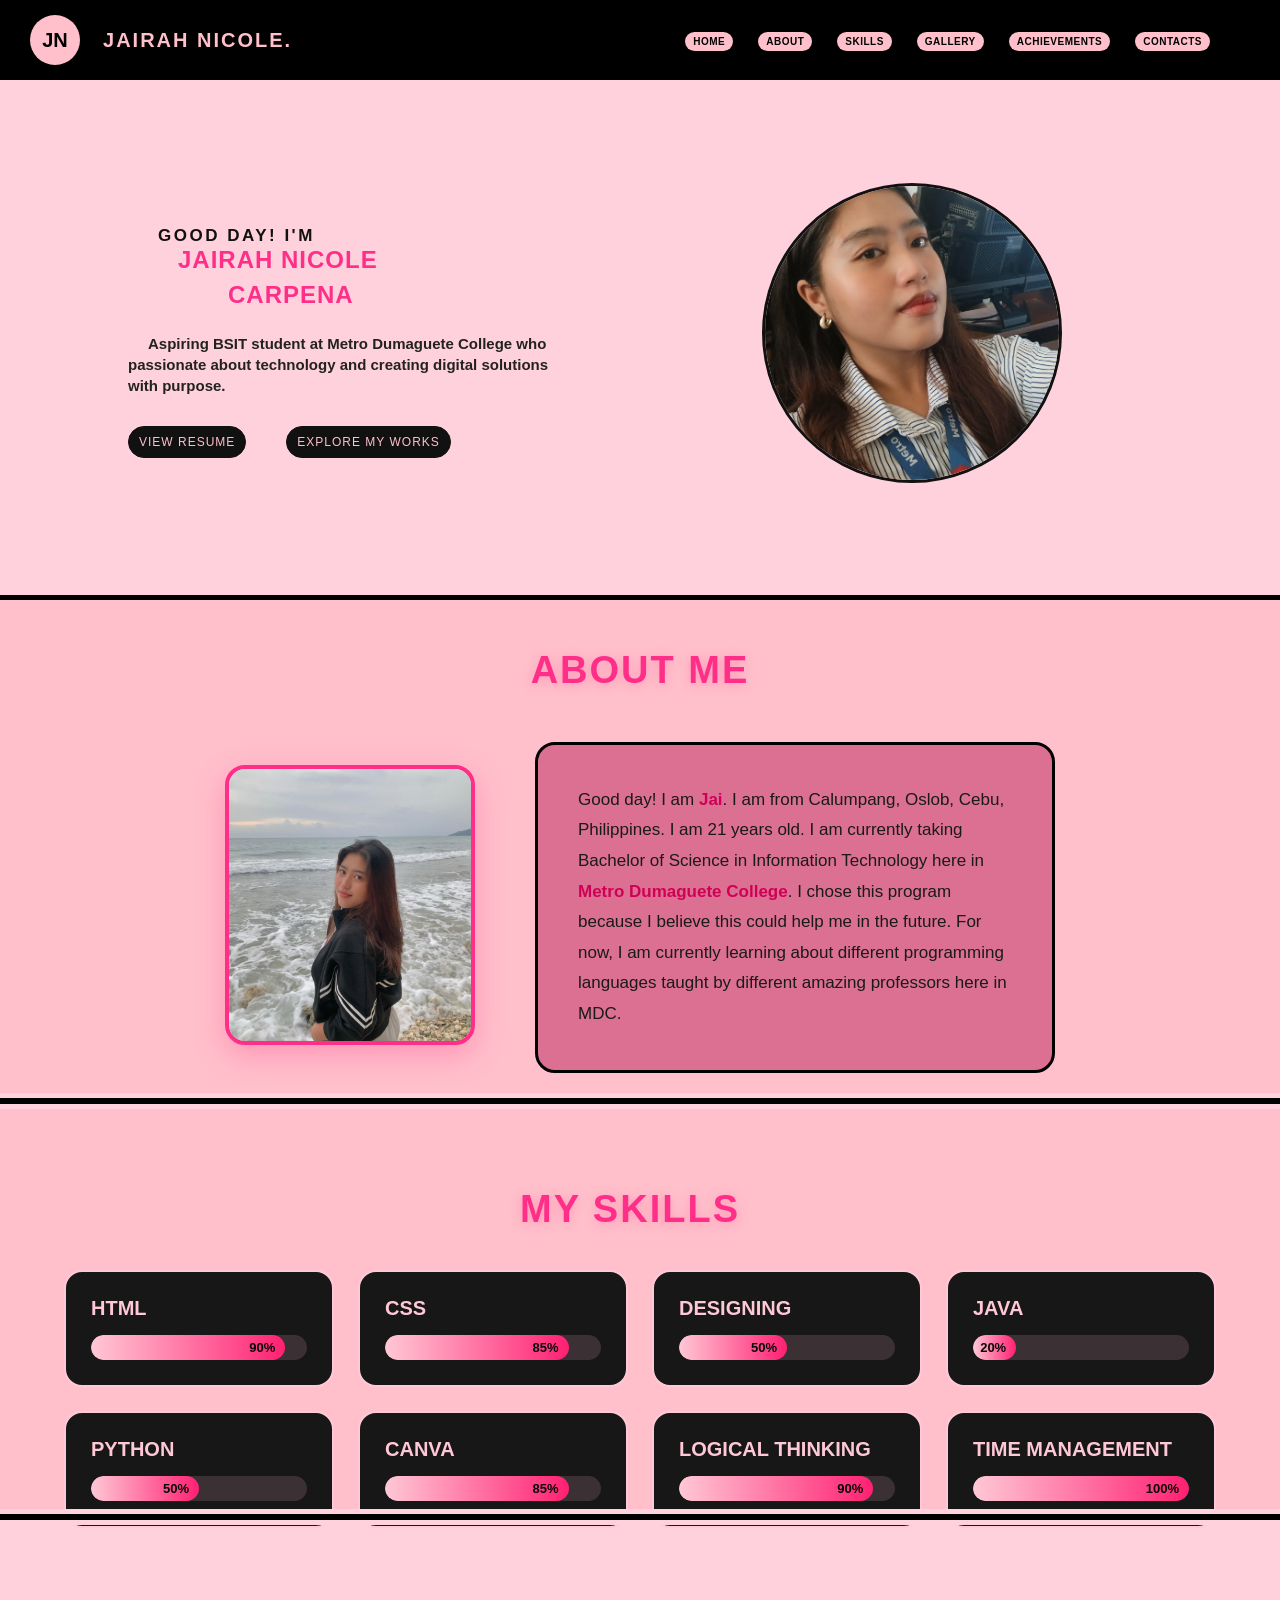
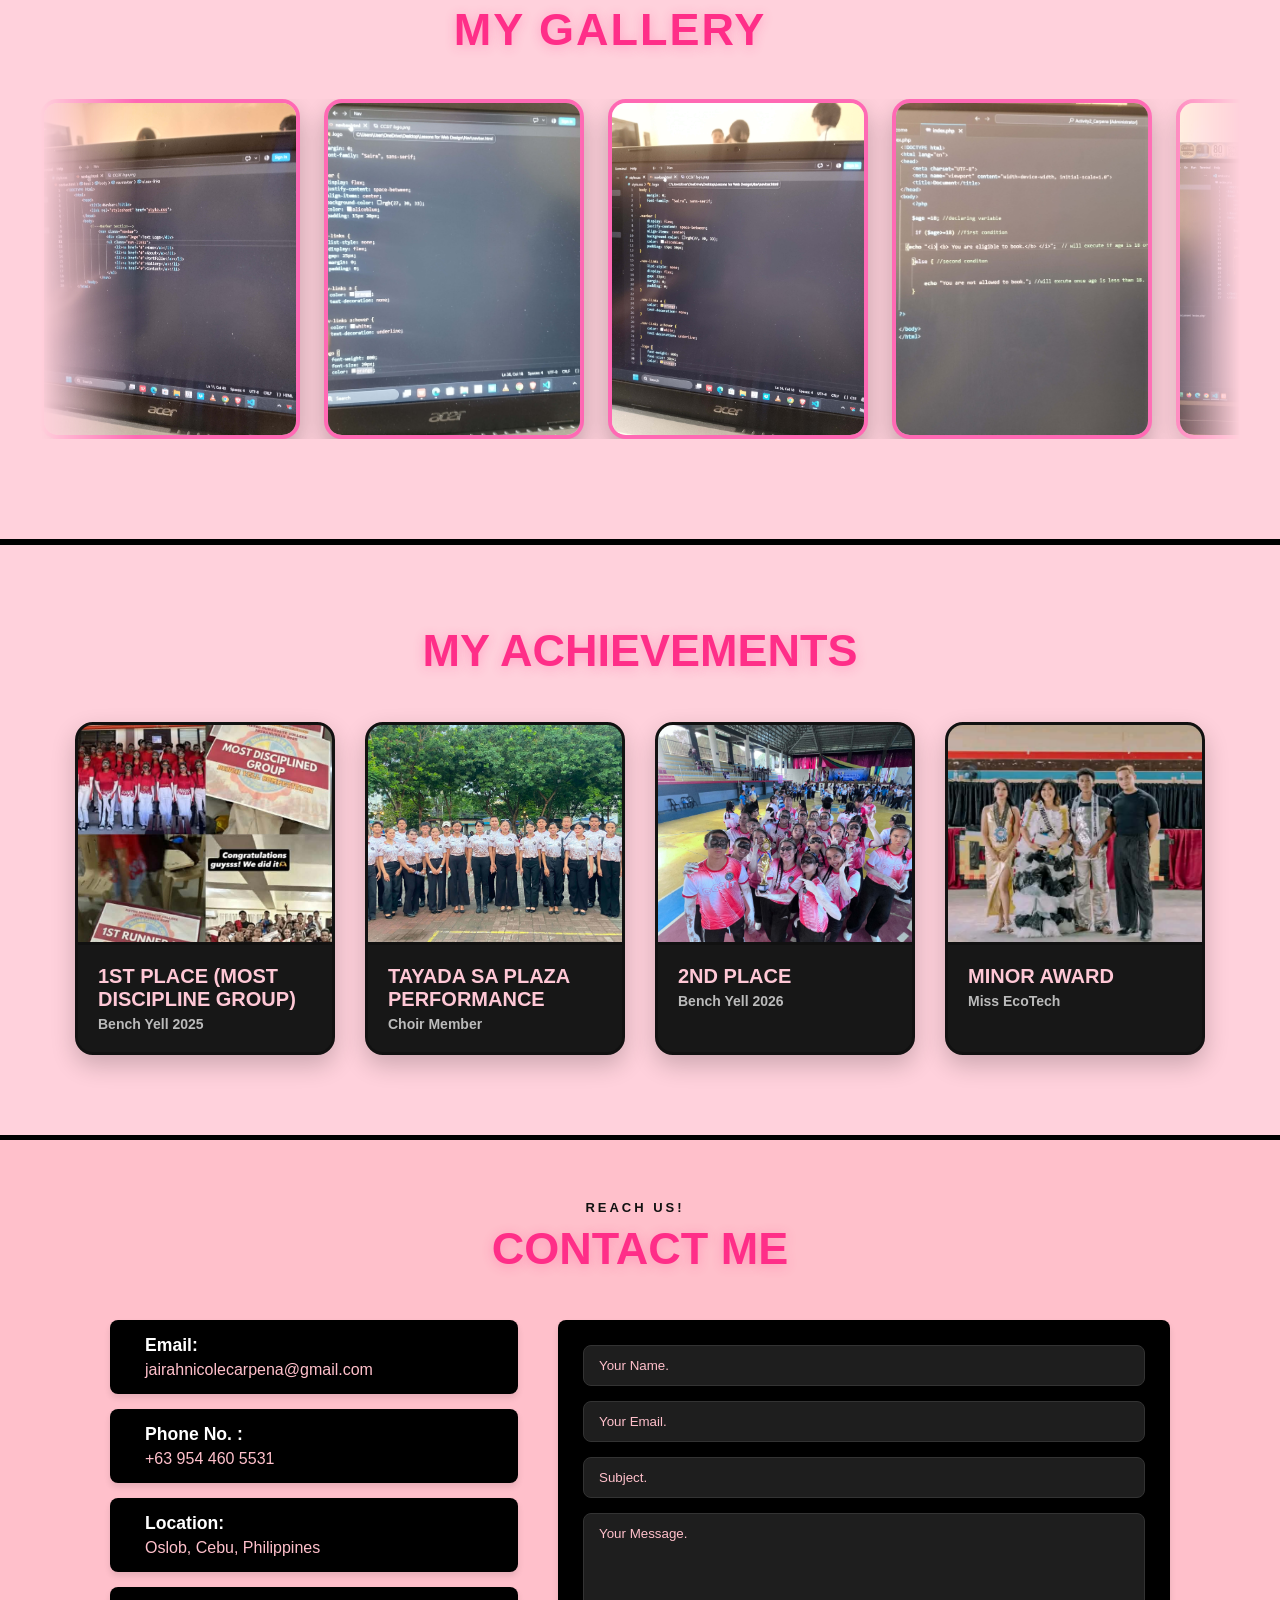
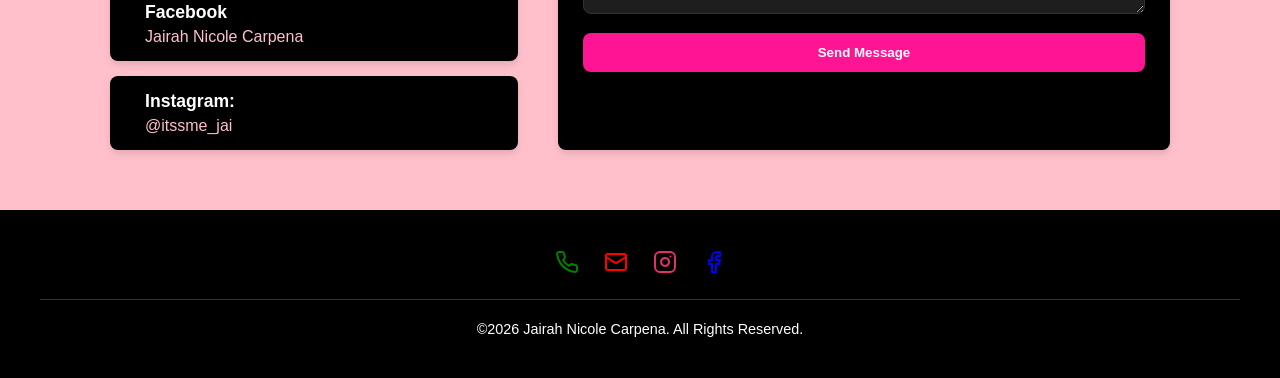
==== commit 68171a65: "update portfolio" ====
--- a/index.html
+++ b/index.html
@@ -3,7 +3,8 @@
     <head>
       <title>Navbar</title>
       <link rel="stylesheet" href="style.css">
-      <meta name="viewport" content="width=device-width, initial-scale=1.0">
+    <meta name="viewport" content="width=device-width, initial-scale=1.0">
+
 
       
       
--- a/style.css
+++ b/style.css
@@ -1143,126 +1143,130 @@
 
 
 
-/* ==========================================
-   RESPONSIVE FIXES (Mobile & Tablet Viewports)
-   ========================================== */
-
-/* Tablet & Smaller Screens (max-width: 1024px) */
-@media (max-width: 1024px) {
-  /* Navbar & Spacing adjustments */
+
+/* Prevent padding and borders from adding extra width */
+*,
+*::before,
+*::after {
+  box-sizing: border-box;
+}
+
+html,
+body {
+  margin: 0;
+  padding: 0;
+  width: 100%;
+}
+
+@media (max-width: 512px) {
+ @media (max-width: 512px) {
+  .navbar,
+  .navbar * {
+    box-sizing: border-box;
+  }
+
   .navbar {
-    padding: 15px 20px;
-    margin-right: 0;
-  }
-  
-  .text-logo, .logo-name {
-    margin-right: 0;
-    font-size: 16px;
-  }
-  
-  .nav-links {
-    margin-right: 0;
-    gap: 15px;
-  }
-
-  /* Home Section */
-  .home {
-    justify-content: center;
-    padding: 80px 5% 40px;
-    text-align: center;
-  }
-  
-  .home-left {
-    align-items: center;
-    max-width: 100%;
-  }
-
-  .home-left h1 .greet,
-  .home-left h1 .name,
-  .home-left h1 .surname {
-    margin-left: 0;
-    text-align: center;
-  }
-
-  .home-left h1 .surname {
-    font-size: 50px;
-  }
-
-  .description {
-    max-width: 100%;
-    margin-right: 0;
-    text-align: center;
-    text-indent: 0;
-  }
-
-  .home-btns {
-    justify-content: center;
-  }
-
-  .home-image img {
-    margin-right: 0;
-  }
-
-  /* Achievements Grid (4 columns -> 2 columns) */
-  .achievements-grid {
-    grid-template-columns: repeat(2, minmax(220px, 1fr));
-  }
-  
-  .achievements-title,
-  .achievemets-title,
-  .gallery-title {
-    margin-right: 0;
-    padding-right: 0;
-    margin-left: 0;
-    font-size: 32px;
-  }
-}
-
-/* Mobile Devices (max-width: 768px) */
-@media (max-width: 768px) {
-  /* Navbar stack fix */
-  .navbar {
+    position: fixed;
+    top: 0;
+    left: 0;
+    right: 0;
+    z-index: 50;
+
+    display: flex;
     flex-direction: column;
     align-items: center;
-    gap: 15px;
-    position: relative;
+    gap: 10px;
+
+    width: auto;
+    min-width: 0;
+    max-width: none;
+    margin: 0;
+    padding: 10px 0;
+    background-color: #000;
   }
 
   .nav-links {
-    flex-wrap: wrap;
+    display: flex;
+    flex-direction: row;
+    flex-wrap: nowrap;
+    align-items: stretch;
     justify-content: center;
-    gap: 10px;
-  }
-
-  /* About Section Stack */
+    gap: 0;
+
+    width: 100%;
+    min-width: 0;
+    max-width: 100%;
+    margin: 0;
+    padding: 0;
+    list-style: none;
+  }
+
+  /* Equal-width items, with or without li wrappers */
+  .nav-links > li,
+  .nav-links > a {
+    flex: 1 1 0;
+    min-width: 0;
+    margin: 0;
+  }
+
+  .nav-links > li {
+    display: flex;
+    align-items: stretch;
+    padding: 0;
+  }
+
+  .nav-links a {
+    display: flex;
+    align-items: center;
+    justify-content: center;
+
+    width: 100%;
+    min-width: 0;
+    padding: 8px 4px;
+
+    font-size: 11px;
+    line-height: 1.4;
+    text-align: center;
+    text-decoration: none;
+    white-space: normal;
+    overflow-wrap: anywhere;
+  }
+}
+
+  .about-content,
+  .achievements-grid,
+  .skills-container,
+  .contact-container {
+    width: 100%;
+    max-width: 100%;
+    min-width: 0;
+    margin-inline: 0;
+  }
+
   .about-content {
     flex-direction: column;
     gap: 30px;
   }
 
   .about-box {
+    width: 100%;
     max-width: 100%;
+    min-width: 0;
     padding: 25px;
   }
 
-  /* Achievements Grid (2 columns -> 1 column) */
-  .achievements-grid {
-    grid-template-columns: 1fr;
-  }
-
-  /* Skills Section auto height adjustment */
+  .achievements-grid,
+  .skills-container,
+  .contact-container {
+    grid-template-columns: minmax(0, 1fr);
+  }
+
   .skills-section {
+    width: 100%;
+    max-width: none;
     height: auto;
+    margin-inline: 0;
     padding: 60px 20px;
-  }
-
-  .skills-container {
-    grid-template-columns: 1fr;
-  }
-
-  /* Contact Form Grid */
-  .contact-container {
-    grid-template-columns: 1fr;
   }
 
   .contact-title {
@@ -1270,7 +1274,6 @@
   }
 }
 
-/* Extra Small Phones (max-width: 480px) */
 @media (max-width: 480px) {
   .home-left h1 .surname {
     font-size: 40px;
@@ -1281,6 +1284,8 @@
   }
 
   .home-btns {
+    flex-wrap: wrap;
+    justify-content: center;
     gap: 15px;
   }
 
@@ -1288,5 +1293,6 @@
     min-width: 90px;
     padding: 6px 8px;
     font-size: 10px;
-  }
-}+    text-align: center;
+  }
+}
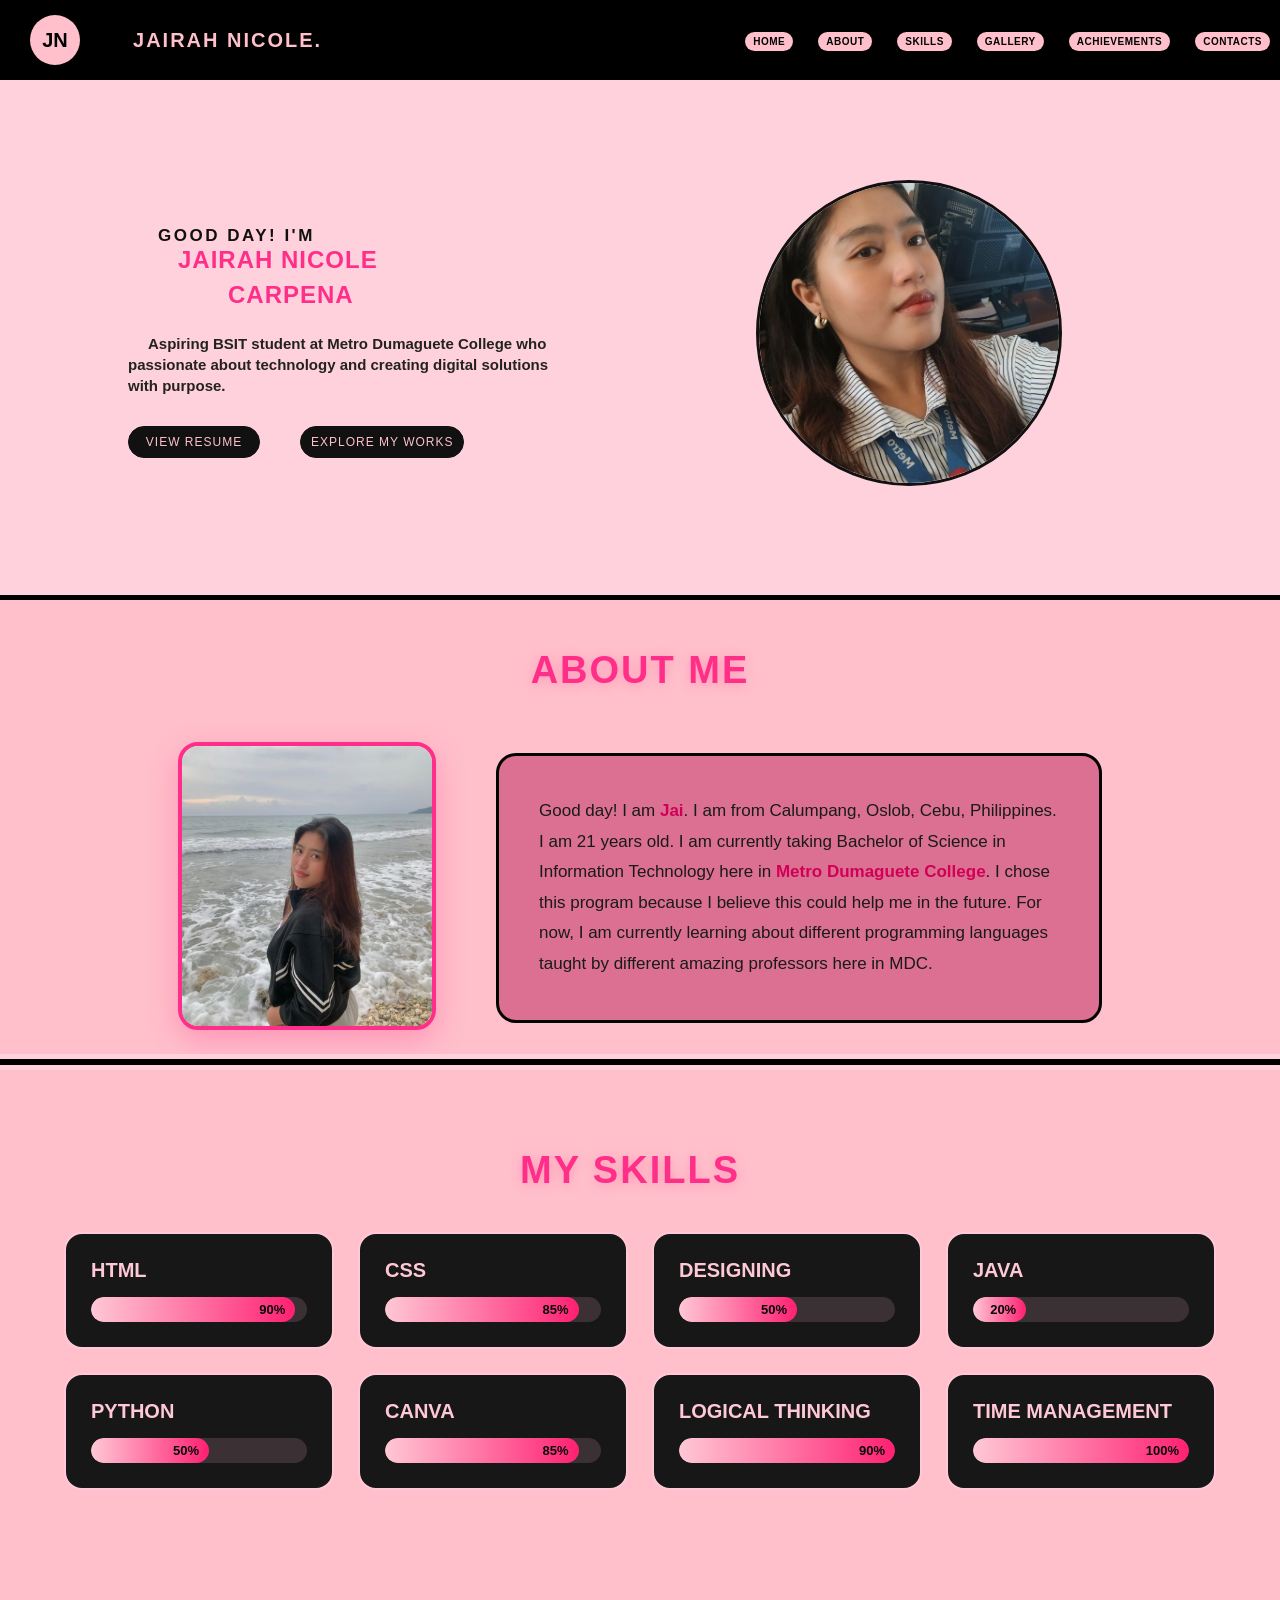
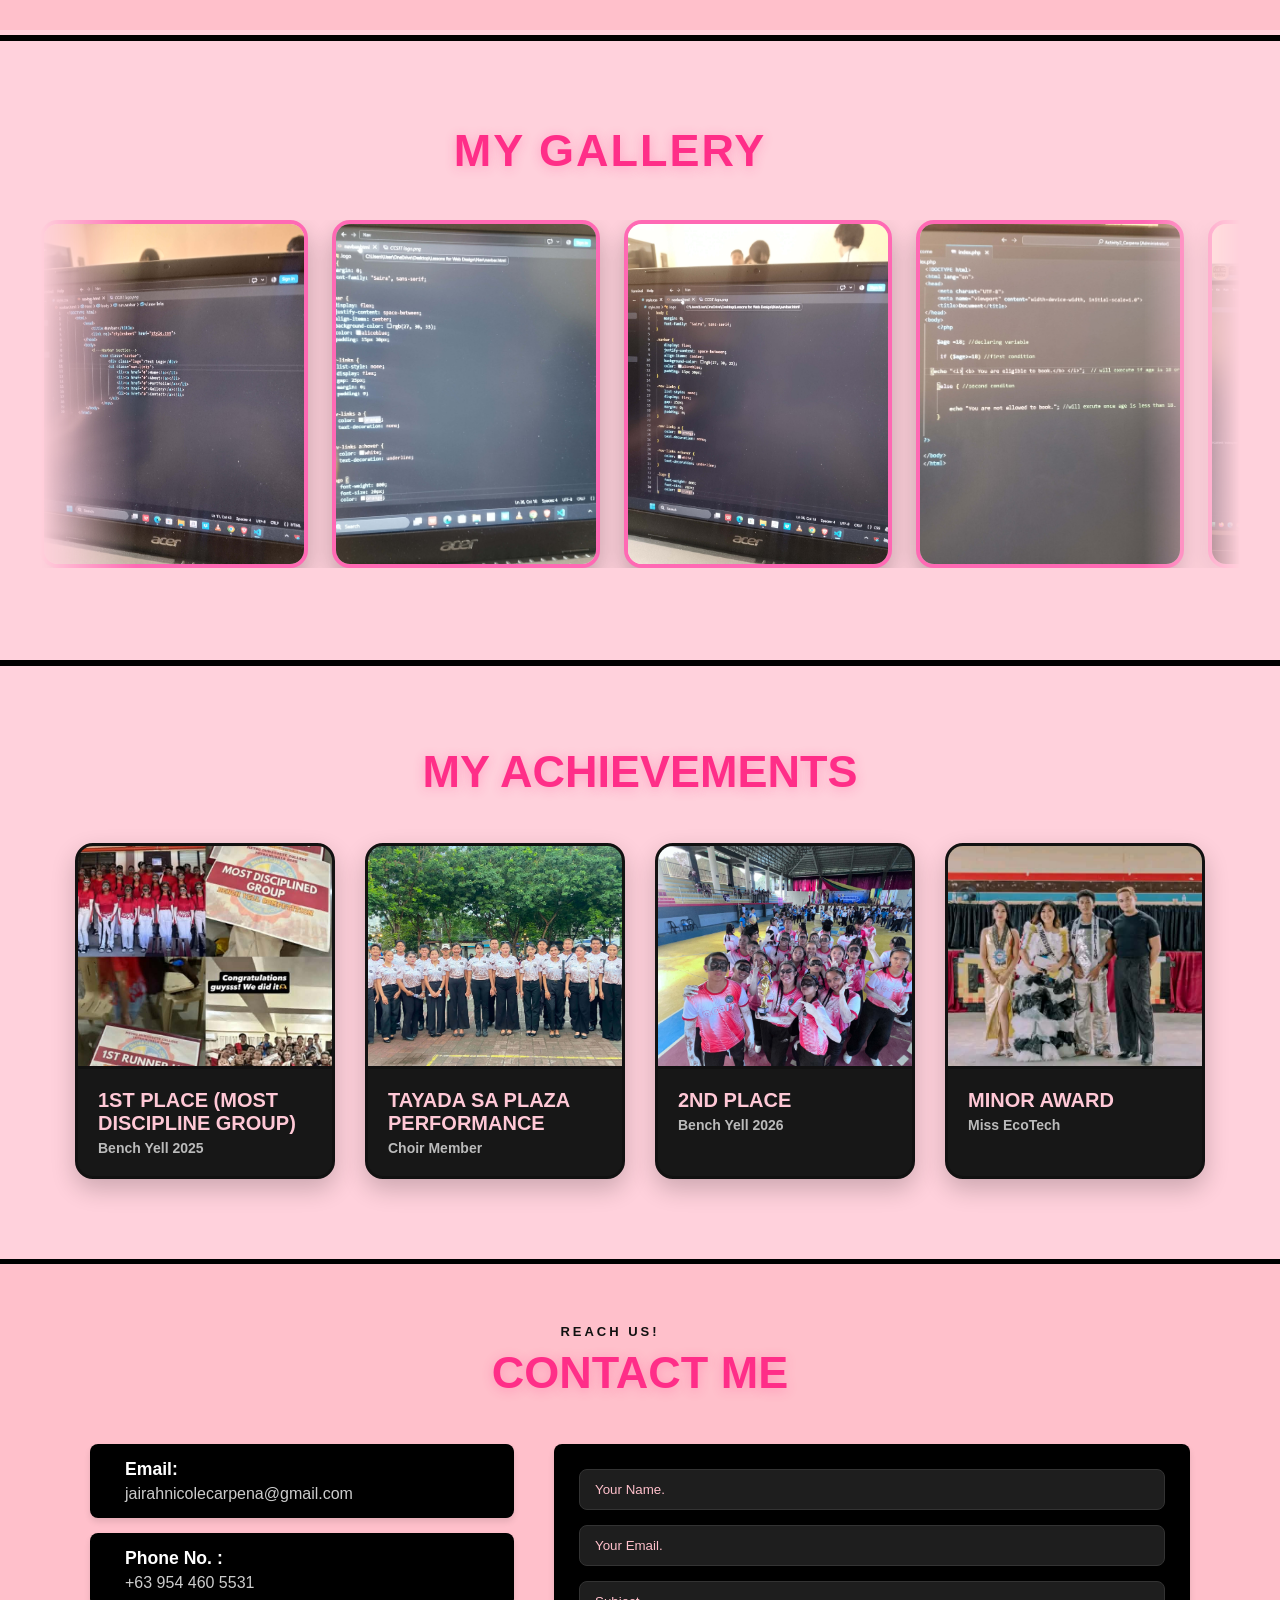
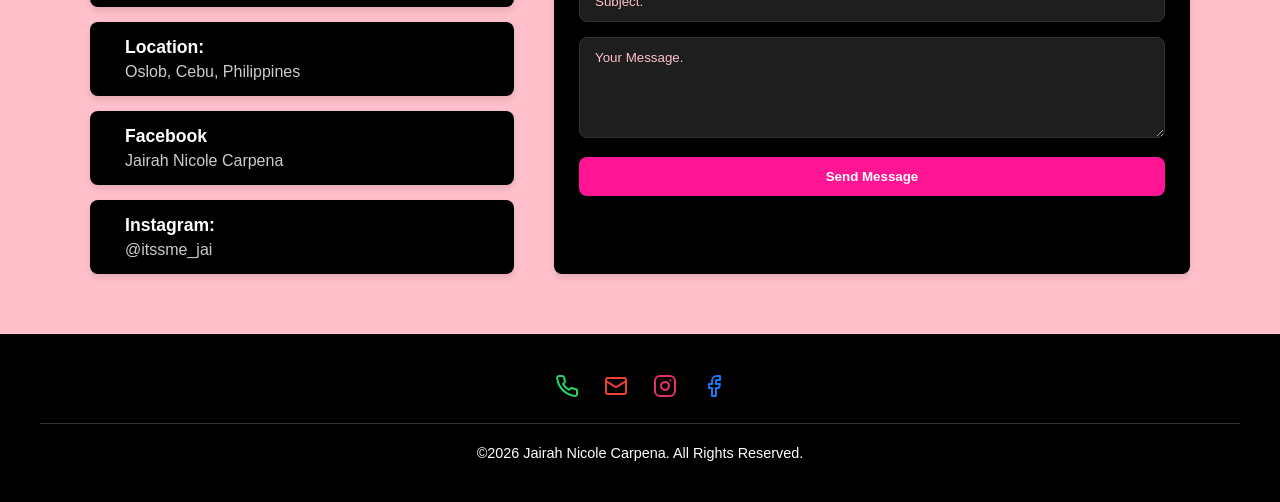
==== commit 0d535ca5: "update portfolio" ====
--- a/index.html
+++ b/index.html
@@ -3,7 +3,7 @@
     <head>
       <title>Navbar</title>
       <link rel="stylesheet" href="style.css">
-    <meta name="viewport" content="width=device-width, initial-scale=1.0">
+     <meta name="viewport" content="width=device-width, initial-scale=1.0">
 
 
       
--- a/style.css
+++ b/style.css
@@ -495,7 +495,7 @@
 }
 
 .C#-level {
-  width: 60%;
+  width: 40%;
 }
 
 .canva-level {
@@ -503,7 +503,7 @@
 }
 
 .matulog-level {
-  width: 90%;
+  width: 100;
 }
 
 
@@ -951,7 +951,7 @@
   letter-spacing: 3px;
   text-transform: uppercase;
   text-align: center;
-  margin-right: 10px;
+  margin-right: 60px;
 }
 
 .contact-title {
@@ -987,7 +987,7 @@
   display: flex;
   align-items: center;
   gap: 15px;
-  background-color: #000000;
+  background-color: #000000; /* Sleek black background for each contact */
   padding: 15px 20px;
   border-radius: 8px;
   margin-bottom: 0;
@@ -996,32 +996,32 @@
 
 .contact-item i {
   font-size: 1.3rem;
-  color: #ff1493; 
+  color: #ff1493; /* Vibrant hot pink icons */
 }
 
 .contact-item h4 {
   margin: 0;
   font-size: 1.1rem;
-  color: #ffffff; 
+  color: #ffffff; /* White text for headings */
 }
 
 .contact-item p, 
 .contact-item a {
   margin: 5px 0 0;
-  color: pink; 
+  color: #cccccc; /* Muted light gray for readable text */
   text-decoration: none;
   transition: color 0.2s;
 }
 
 .contact-item a:hover {
-  color: #ff1493; 
+  color: #ff1493; /* Hot pink hover on links */
 }
 
 .contact-form {
   display: flex;
   flex-direction: column;
   gap: 15px;
-  background-color: #000000; 
+  background-color: #000000; /* Black background for the form */
   padding: 25px;
   border-radius: 8px;
   box-shadow: 0 4px 6px rgba(0, 0, 0, 0.1);
@@ -1033,7 +1033,7 @@
   padding: 12px 15px;
   background-color: #1e1e1e;
   border: 1px solid #333333;
-  color:pink;
+  color: #ffffff;
   border-radius: 8px;
   font-family: inherit;
   box-sizing: border-box;
@@ -1109,10 +1109,10 @@
 }
 
 
-.icon-phone { color: green; }
-.icon-email { color: red; }
+.icon-phone { color: #25D366; }
+.icon-email { color: #EA4335; }
 .icon-instagram { color: #E1306C; }
-.icon-facebook { color: blue; }
+.icon-facebook { color: #1877F2; }
 
 .footer-icon {
   display: block;
@@ -1141,132 +1141,126 @@
   text-decoration: underline;
 }
 
-
-
-
-/* Prevent padding and borders from adding extra width */
-*,
-*::before,
-*::after {
-  box-sizing: border-box;
-}
-
-html,
-body {
-  margin: 0;
-  padding: 0;
-  width: 100%;
-}
-
-@media (max-width: 512px) {
- @media (max-width: 512px) {
-  .navbar,
-  .navbar * {
-    box-sizing: border-box;
-  }
-
+/* ==========================================
+   RESPONSIVE FIXES (Mobile & Tablet Viewports)
+   ========================================== */
+
+/* Tablet & Smaller Screens (max-width: 1024px) */
+@media (max-width: 1024px) {
+  /* Navbar & Spacing adjustments */
   .navbar {
-    position: fixed;
-    top: 0;
-    left: 0;
-    right: 0;
-    z-index: 50;
-
-    display: flex;
+    padding: 15px 20px;
+    margin-right: 0;
+  }
+  
+  .text-logo, .logo-name {
+    margin-right: 0;
+    font-size: 16px;
+  }
+  
+  .nav-links {
+    margin-right: 0;
+    gap: 15px;
+  }
+
+  /* Home Section */
+  .home {
+    justify-content: center;
+    padding: 80px 5% 40px;
+    text-align: center;
+  }
+  
+  .home-left {
+    align-items: center;
+    max-width: 100%;
+  }
+
+  .home-left h1 .greet,
+  .home-left h1 .name,
+  .home-left h1 .surname {
+    margin-left: 0;
+    text-align: center;
+  }
+
+  .home-left h1 .surname {
+    font-size: 50px;
+  }
+
+  .description {
+    max-width: 100%;
+    margin-right: 0;
+    text-align: center;
+    text-indent: 0;
+  }
+
+  .home-btns {
+    justify-content: center;
+  }
+
+  .home-image img {
+    margin-right: 0;
+  }
+
+  /* Achievements Grid (4 columns -> 2 columns) */
+  .achievements-grid {
+    grid-template-columns: repeat(2, minmax(220px, 1fr));
+  }
+  
+  .achievements-title,
+  .achievemets-title,
+  .gallery-title {
+    margin-right: 0;
+    padding-right: 0;
+    margin-left: 0;
+    font-size: 32px;
+  }
+}
+
+/* Mobile Devices (max-width: 768px) */
+@media (max-width: 768px) {
+  /* Navbar stack fix */
+  .navbar {
     flex-direction: column;
     align-items: center;
+    gap: 15px;
+    position: relative; /* un-fix if needed or keep fixed with relative contents */
+  }
+
+  .nav-links {
+    flex-wrap: wrap;
+    justify-content: center;
     gap: 10px;
-
-    width: auto;
-    min-width: 0;
-    max-width: none;
-    margin: 0;
-    padding: 10px 0;
-    background-color: #000;
-  }
-
-  .nav-links {
-    display: flex;
-    flex-direction: row;
-    flex-wrap: nowrap;
-    align-items: stretch;
-    justify-content: center;
-    gap: 0;
-
-    width: 100%;
-    min-width: 0;
-    max-width: 100%;
-    margin: 0;
-    padding: 0;
-    list-style: none;
-  }
-
-  /* Equal-width items, with or without li wrappers */
-  .nav-links > li,
-  .nav-links > a {
-    flex: 1 1 0;
-    min-width: 0;
-    margin: 0;
-  }
-
-  .nav-links > li {
-    display: flex;
-    align-items: stretch;
-    padding: 0;
-  }
-
-  .nav-links a {
-    display: flex;
-    align-items: center;
-    justify-content: center;
-
-    width: 100%;
-    min-width: 0;
-    padding: 8px 4px;
-
-    font-size: 11px;
-    line-height: 1.4;
-    text-align: center;
-    text-decoration: none;
-    white-space: normal;
-    overflow-wrap: anywhere;
-  }
-}
-
-  .about-content,
-  .achievements-grid,
-  .skills-container,
-  .contact-container {
-    width: 100%;
-    max-width: 100%;
-    min-width: 0;
-    margin-inline: 0;
-  }
-
+  }
+
+  /* About Section Stack */
   .about-content {
     flex-direction: column;
     gap: 30px;
   }
 
   .about-box {
-    width: 100%;
     max-width: 100%;
-    min-width: 0;
     padding: 25px;
   }
 
-  .achievements-grid,
-  .skills-container,
+  /* Achievements Grid (2 columns -> 1 column) */
+  .achievements-grid {
+    grid-template-columns: 1fr;
+  }
+
+  /* Skills Section auto height adjustment */
+  .skills-section {
+    height: auto;
+    padding: 60px 20px;
+  }
+
+  .skills-container {
+    grid-template-columns: 1fr;
+  }
+
+  /* Contact Form Grid */
   .contact-container {
-    grid-template-columns: minmax(0, 1fr);
-  }
-
-  .skills-section {
-    width: 100%;
-    max-width: none;
-    height: auto;
-    margin-inline: 0;
-    padding: 60px 20px;
+    grid-template-columns: 1fr;
   }
 
   .contact-title {
@@ -1274,6 +1268,7 @@
   }
 }
 
+/* Extra Small Phones (max-width: 480px) */
 @media (max-width: 480px) {
   .home-left h1 .surname {
     font-size: 40px;
@@ -1284,8 +1279,6 @@
   }
 
   .home-btns {
-    flex-wrap: wrap;
-    justify-content: center;
     gap: 15px;
   }
 
@@ -1293,6 +1286,5 @@
     min-width: 90px;
     padding: 6px 8px;
     font-size: 10px;
-    text-align: center;
-  }
-}
+  }
+}
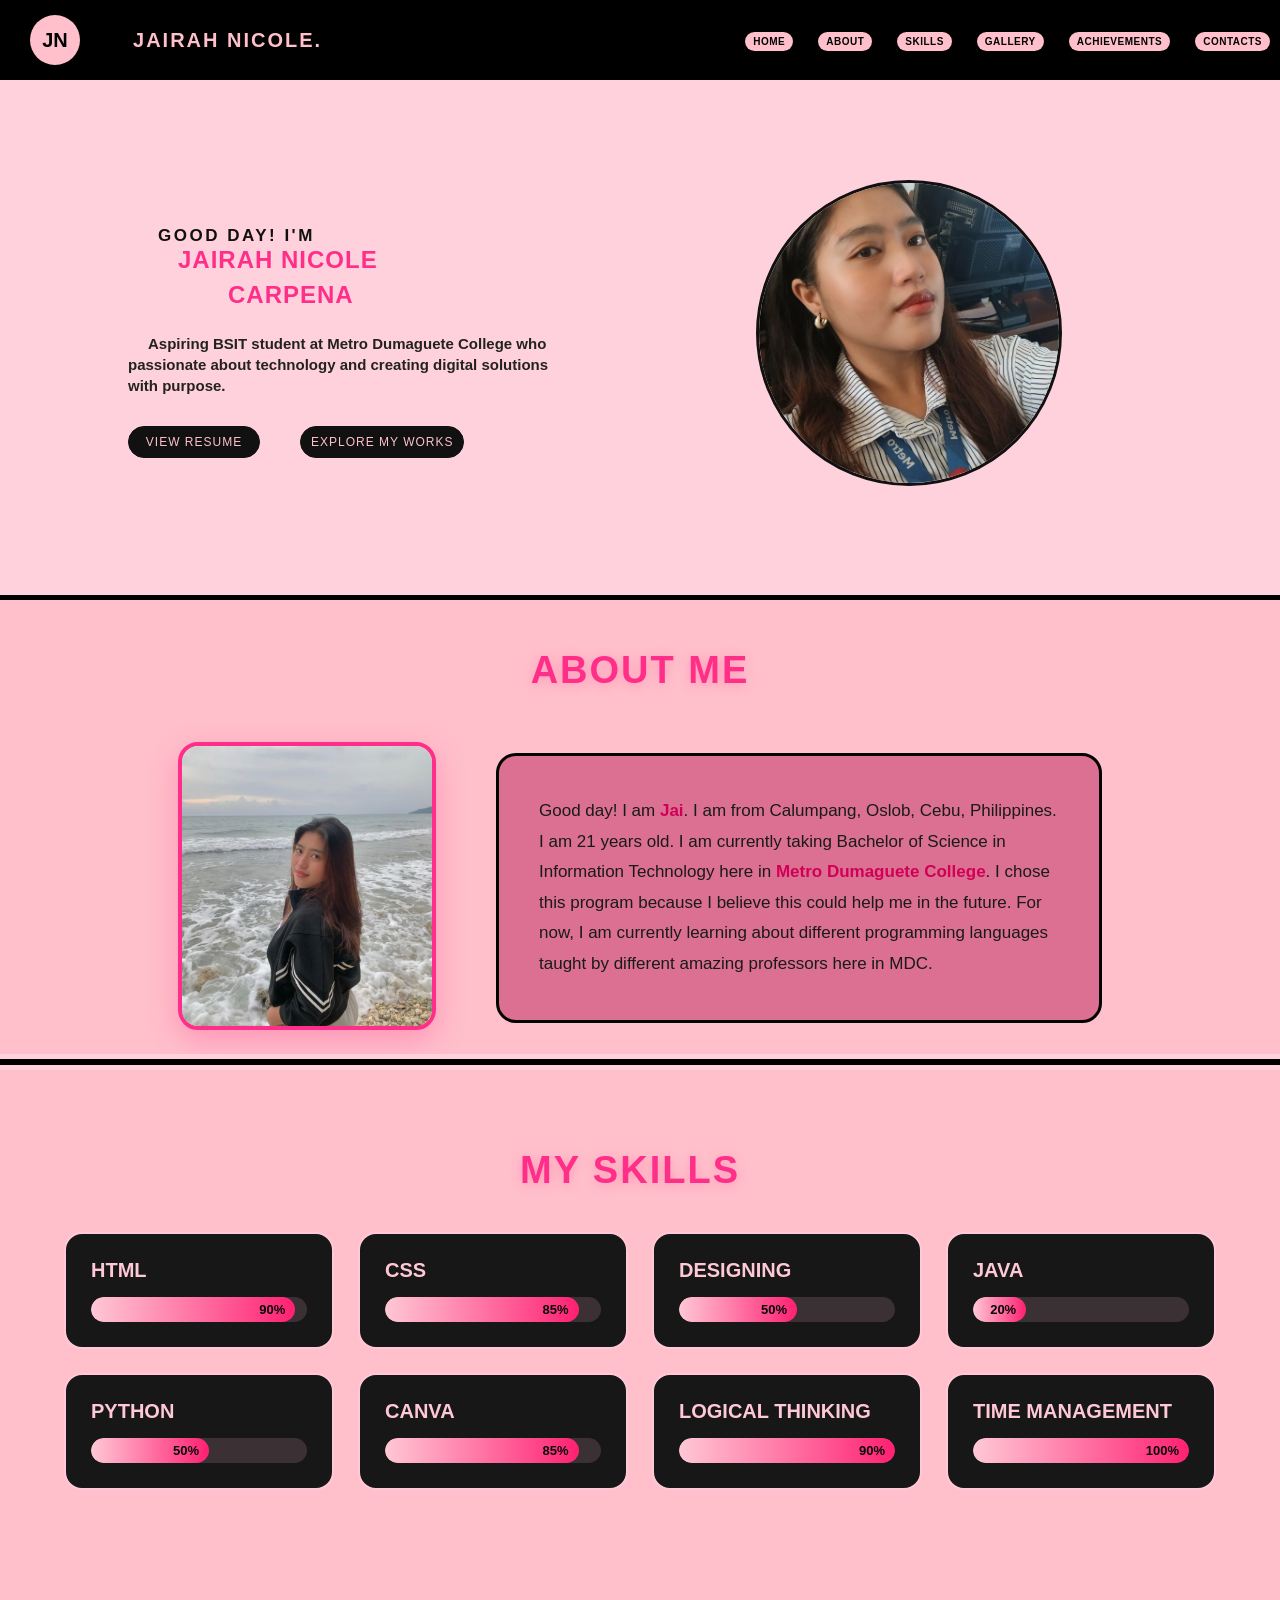
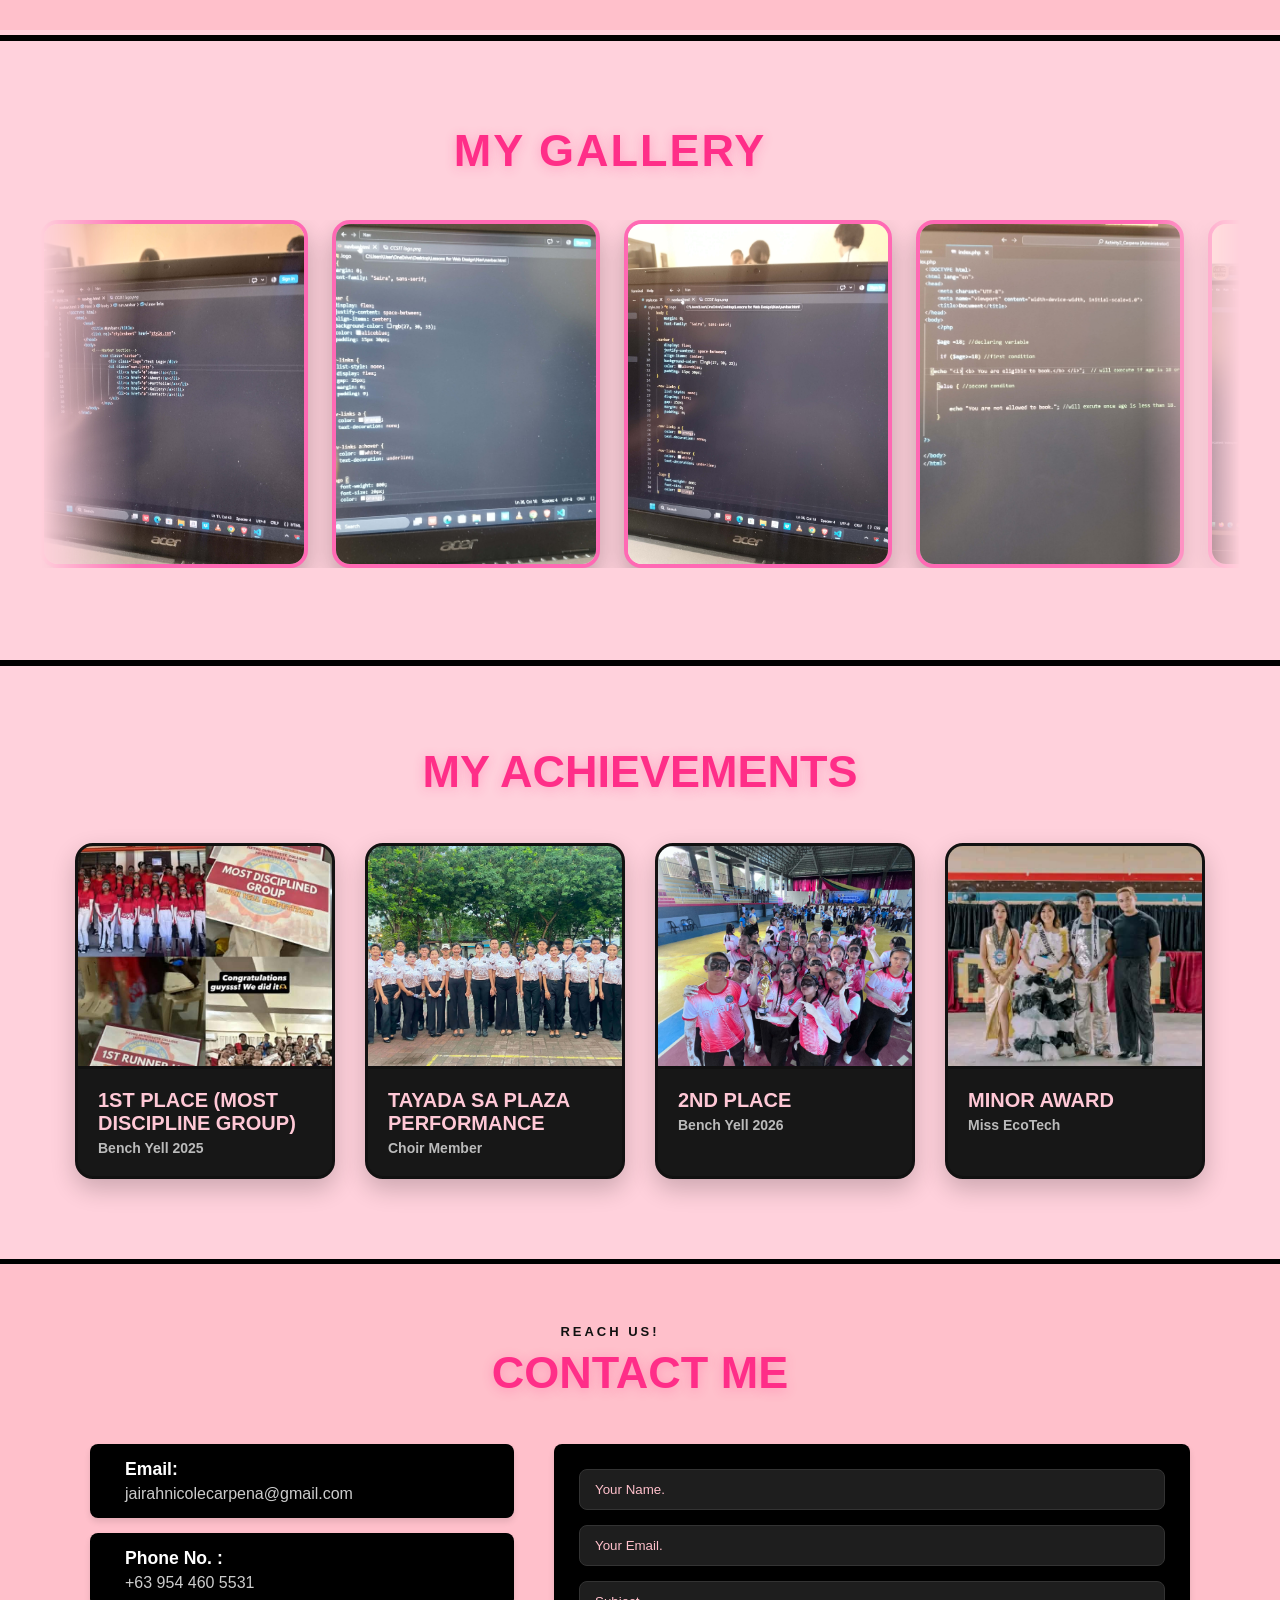
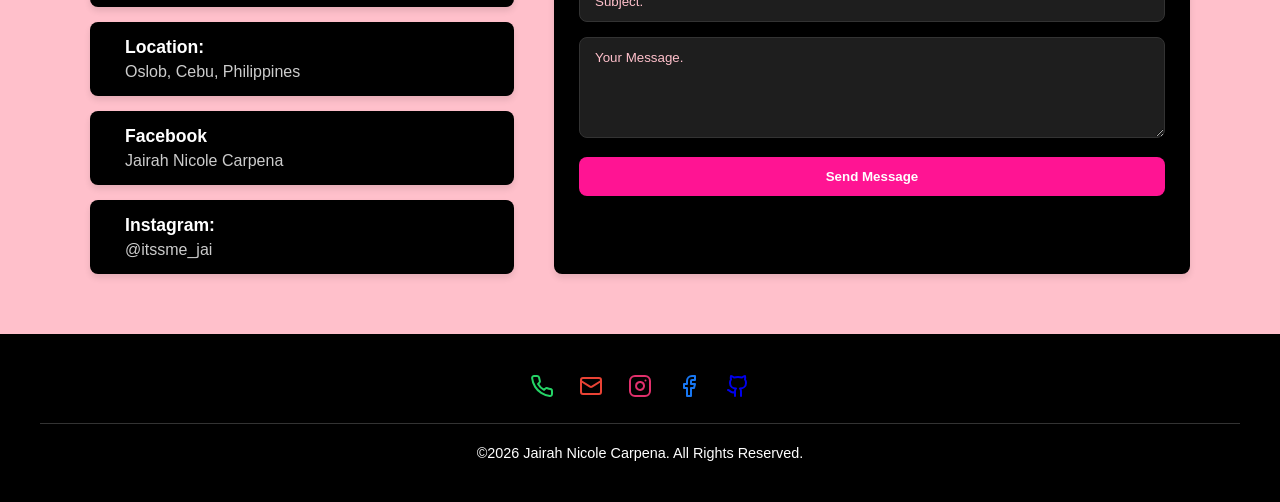
==== commit 28c3d092: "update portfolio" ====
--- a/index.html
+++ b/index.html
@@ -340,7 +340,7 @@
       </a>
 
       
-      <a href="mailto:jairahnicolecarpena@gmail.com" aria-label="Email" class="footer-item icon-email">
+      <a href="jairahnicolecarpena@gmail.com" aria-label="Email" class="footer-item icon-email">
         <svg class="footer-icon" width="24" height="24" viewBox="0 0 24 24" fill="none" stroke="currentColor" stroke-width="2" stroke-linecap="round" stroke-linejoin="round">
           <rect width="20" height="16" x="2" y="4" rx="2"></rect>
           <path d="m22 7-8.97 5.7a1.94 1.94 0 0 1-2.06 0L2 7"></path>
@@ -356,9 +356,16 @@
         </svg>
       </a>
 
-      <a href="https://facebook.com" target="_blank" aria-label="Facebook" class="footer-item icon-facebook">
+      <a href="https://facebook.com/jainicsie" target="_blank" aria-label="Facebook" class="footer-item icon-facebook">
         <svg class="footer-icon" width="24" height="24" viewBox="0 0 24 24" fill="none" stroke="currentColor" stroke-width="2" stroke-linecap="round" stroke-linejoin="round">
           <path d="M18 2h-3a5 5 0 0 0-5 5v3H7v4h3v8h4v-8h3l1-4h-4V7a1 1 0 0 1 1-1h3z"></path>
+        </svg>
+      </a>
+
+      <a href="https://github.com/jairah21" target="_blank" aria-label="GitHub" class="footer-item icon-github">
+        <svg class="footer-icon" width="24" height="24" viewBox="0 0 24 24" fill="none" stroke="currentColor" stroke-width="2" stroke-linecap="round" stroke-linejoin="round">
+          <path d="M15 22v-4a4.8 4.8 0 0 0-1-3.5c3 0 6-2 6-5.5.08-1.25-.27-2.48-1-3.5.28-1.15.28-2.35 0-3.5 0 0-1 0-3 1.5-2.64-.5-5.36-.5-8 0C6 2 5 2 5 2c-.3 1.15-.3 2.35 0 3.5A5.403 5.403 0 0 0 4 9c0 3.5 3 5.5 6 5.5-.39.49-.68 1.05-.85 1.65-.17.6-.22 1.23-.15 1.85v4"></path>
+          <path d="M9 18c-4.51 2-5-2-7-2"></path>
         </svg>
       </a>
 
--- a/style.css
+++ b/style.css
@@ -1141,150 +1141,180 @@
   text-decoration: underline;
 }
 
-/* ==========================================
-   RESPONSIVE FIXES (Mobile & Tablet Viewports)
-   ========================================== */
-
-/* Tablet & Smaller Screens (max-width: 1024px) */
-@media (max-width: 1024px) {
-  /* Navbar & Spacing adjustments */
+
+@media (max-width: 900px) {
   .navbar {
-    padding: 15px 20px;
+    padding: 10px 15px;
     margin-right: 0;
-  }
-  
-  .text-logo, .logo-name {
+    flex-wrap: nowrap;
+    display: flex;
+    flex-direction: column;
+    align-items: center;
+    justify-content: center;
+  }
+
+  .text-logo {
     margin-right: 0;
-    font-size: 16px;
-  }
-  
+    font-size: 15px;
+    text-align: center;
+  }
+
+  .logo-name {
+    font-size: 15px;
+    text-align: center;
+  }
+
   .nav-links {
-    margin-right: 0;
-    gap: 15px;
-  }
-
-  /* Home Section */
+    display: flex;
+    justify-content: center;
+    align-items: center;
+    margin: 6px auto 0 auto;
+    padding: 0;
+    gap: 6px;
+    width: 100%;
+    flex-wrap: wrap; 
+    max-width: 320px; 
+  }
+
+  .nav-links::-webkit-scrollbar {
+    display: none;
+  }
+
+  .nav-links a {
+    font-size: 9px;
+    padding: 4px 8px;
+    flex-shrink: 0;
+    white-space: nowrap;
+  }
   .home {
+    padding: 110px 5% 50px 5%;
     justify-content: center;
-    padding: 80px 5% 40px;
     text-align: center;
-  }
-  
+    min-height: auto;
+  }
   .home-left {
     align-items: center;
     max-width: 100%;
   }
-
   .home-left h1 .greet,
   .home-left h1 .name,
   .home-left h1 .surname {
     margin-left: 0;
     text-align: center;
   }
-
   .home-left h1 .surname {
     font-size: 50px;
   }
-
   .description {
     max-width: 100%;
     margin-right: 0;
     text-align: center;
     text-indent: 0;
   }
-
   .home-btns {
     justify-content: center;
-  }
-
+    gap: 20px;
+  }
   .home-image img {
     margin-right: 0;
-  }
-
-  /* Achievements Grid (4 columns -> 2 columns) */
+    margin-top: 30px;
+  }
+  .about-content {
+    flex-direction: column;
+    gap: 18px;
+  }
+  .about-box {
+    max-width: 85%;
+    padding: 20px;
+  }
+  .about-image img {
+    width: 190px;
+    height: 215px;
+  }
+  .skills-container {
+    grid-template-columns: repeat(2, minmax(0, 1fr));
+    gap: 14px;
+  }
+  .skill-card {
+    padding: 15px;
+  }
   .achievements-grid {
-    grid-template-columns: repeat(2, minmax(220px, 1fr));
-  }
-  
+    grid-template-columns: repeat(2, minmax(0, 1fr));
+    gap: 16px;
+  }
+  .achievement-card img {
+    height: 160px;
+  }
   .achievements-title,
   .achievemets-title,
   .gallery-title {
+    margin-left: 0;
     margin-right: 0;
     padding-right: 0;
-    margin-left: 0;
     font-size: 32px;
   }
-}
-
-/* Mobile Devices (max-width: 768px) */
+  .carousel-group {
+    gap: 16px;
+    padding-right: 16px;
+  }
+  .carousel-group img {
+    width: 180px;
+    height: 235px;
+  }
+}
+
 @media (max-width: 768px) {
-  /* Navbar stack fix */
-  .navbar {
-    flex-direction: column;
-    align-items: center;
-    gap: 15px;
-    position: relative; /* un-fix if needed or keep fixed with relative contents */
-  }
-
-  .nav-links {
-    flex-wrap: wrap;
-    justify-content: center;
-    gap: 10px;
-  }
-
-  /* About Section Stack */
-  .about-content {
-    flex-direction: column;
-    gap: 30px;
-  }
-
+  .contact-container {
+    grid-template-columns: 1fr;
+  }
+  .contact-title {
+    font-size: 32px;
+  }
+  .contact-label {
+    margin-right: 0;
+  }
+}
+
+@media (max-width: 550px) {
+  .skills-section {
+    padding: 60px 20px;
+    height: auto;
+  }
+  .skills-container {
+    grid-template-columns: 1fr;
+  }
   .about-box {
-    max-width: 100%;
-    padding: 25px;
-  }
-
-  /* Achievements Grid (2 columns -> 1 column) */
+    padding: 16px;
+  }
+  .about-image img {
+    width: 165px;
+    height: 185px;
+  }
   .achievements-grid {
     grid-template-columns: 1fr;
   }
-
-  /* Skills Section auto height adjustment */
-  .skills-section {
-    height: auto;
-    padding: 60px 20px;
-  }
-
-  .skills-container {
-    grid-template-columns: 1fr;
-  }
-
-  /* Contact Form Grid */
-  .contact-container {
-    grid-template-columns: 1fr;
-  }
-
-  .contact-title {
-    font-size: 32px;
-  }
-}
-
-/* Extra Small Phones (max-width: 480px) */
-@media (max-width: 480px) {
+  .achievement-card img {
+    height: 145px;
+  }
+  .gallery-section {
+    min-height: 460px;
+    padding: 60px 0;
+  }
+  .carousel-group {
+    gap: 12px;
+    padding-right: 12px;
+  }
+  .carousel-group img {
+    width: 145px;
+    height: 190px;
+  }
+  .carousel-track {
+    animation-duration: 22s;
+  }
   .home-left h1 .surname {
-    font-size: 40px;
-  }
-
+    font-size: 42px;
+  }
   .home-left h1 .name {
-    font-size: 24px;
-  }
-
-  .home-btns {
-    gap: 15px;
-  }
-
-  .home-btns a {
-    min-width: 90px;
-    padding: 6px 8px;
-    font-size: 10px;
+    font-size: 25px;
   }
 }
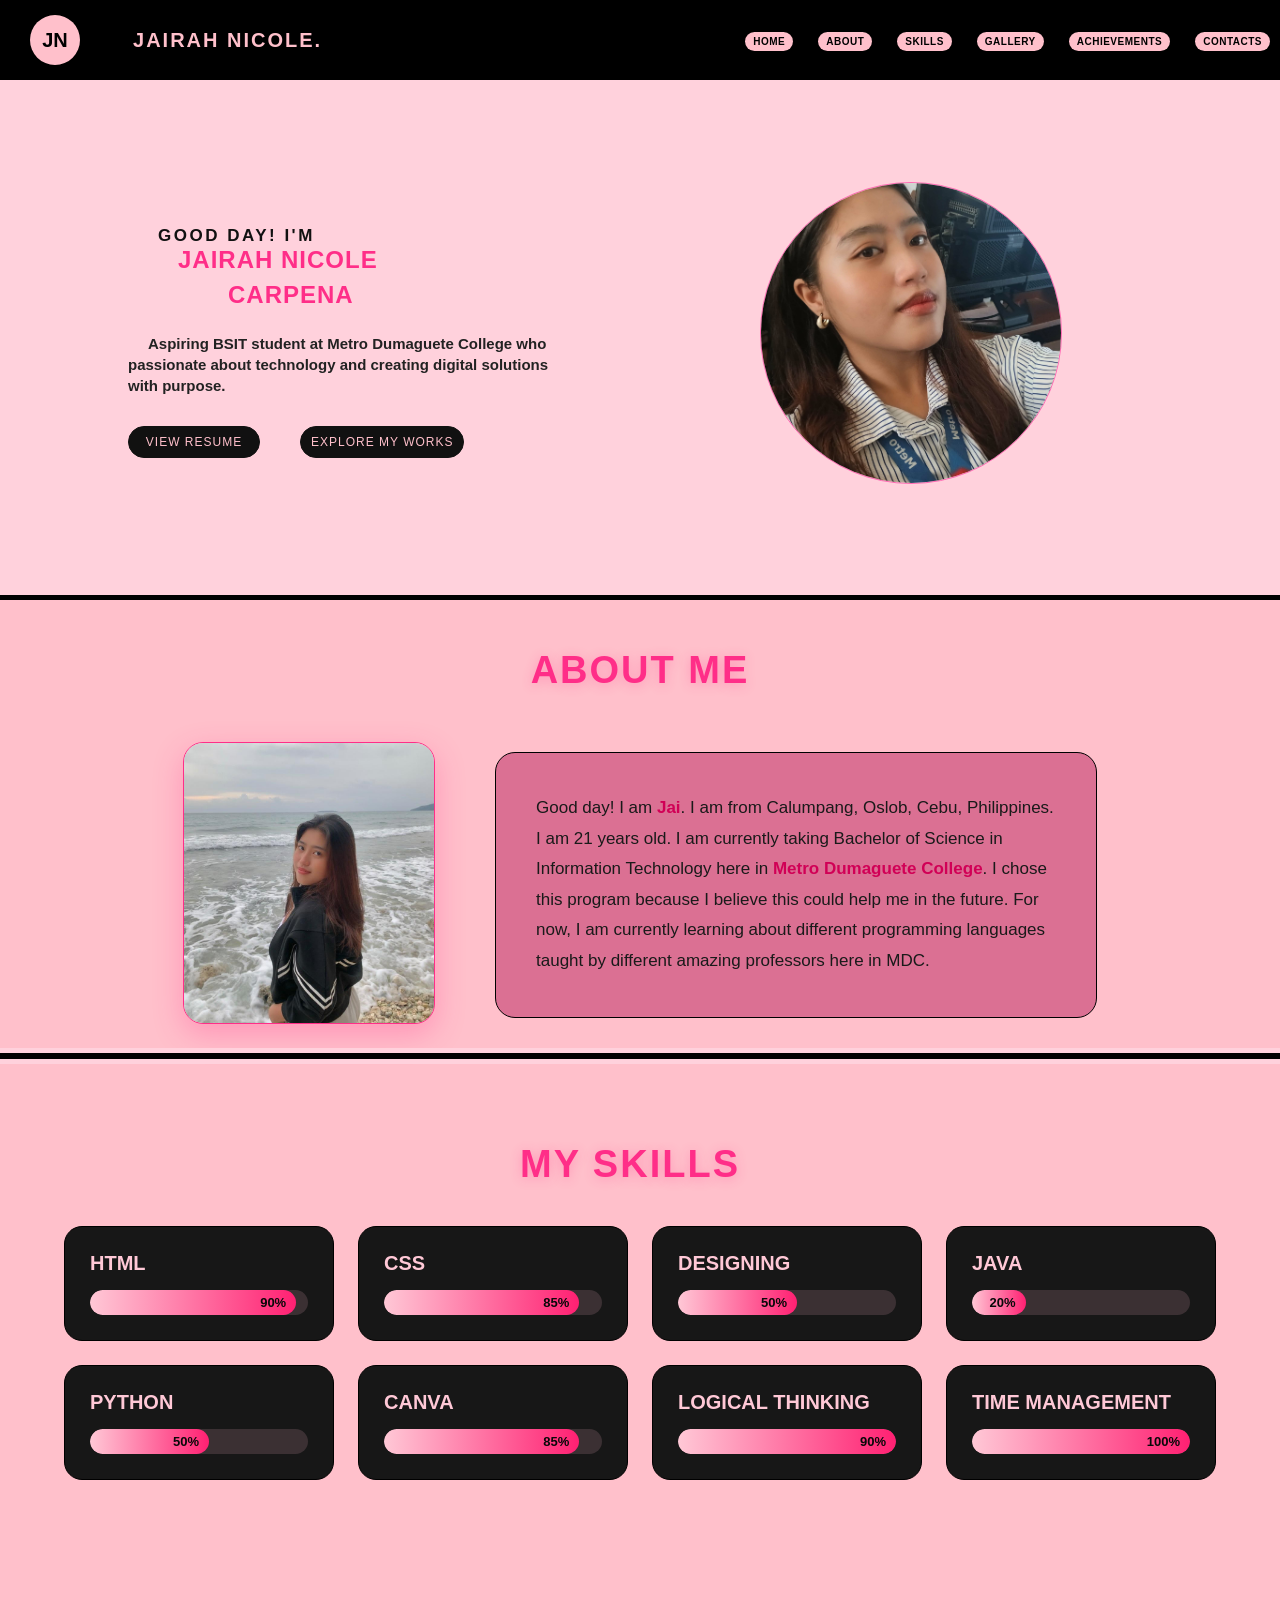
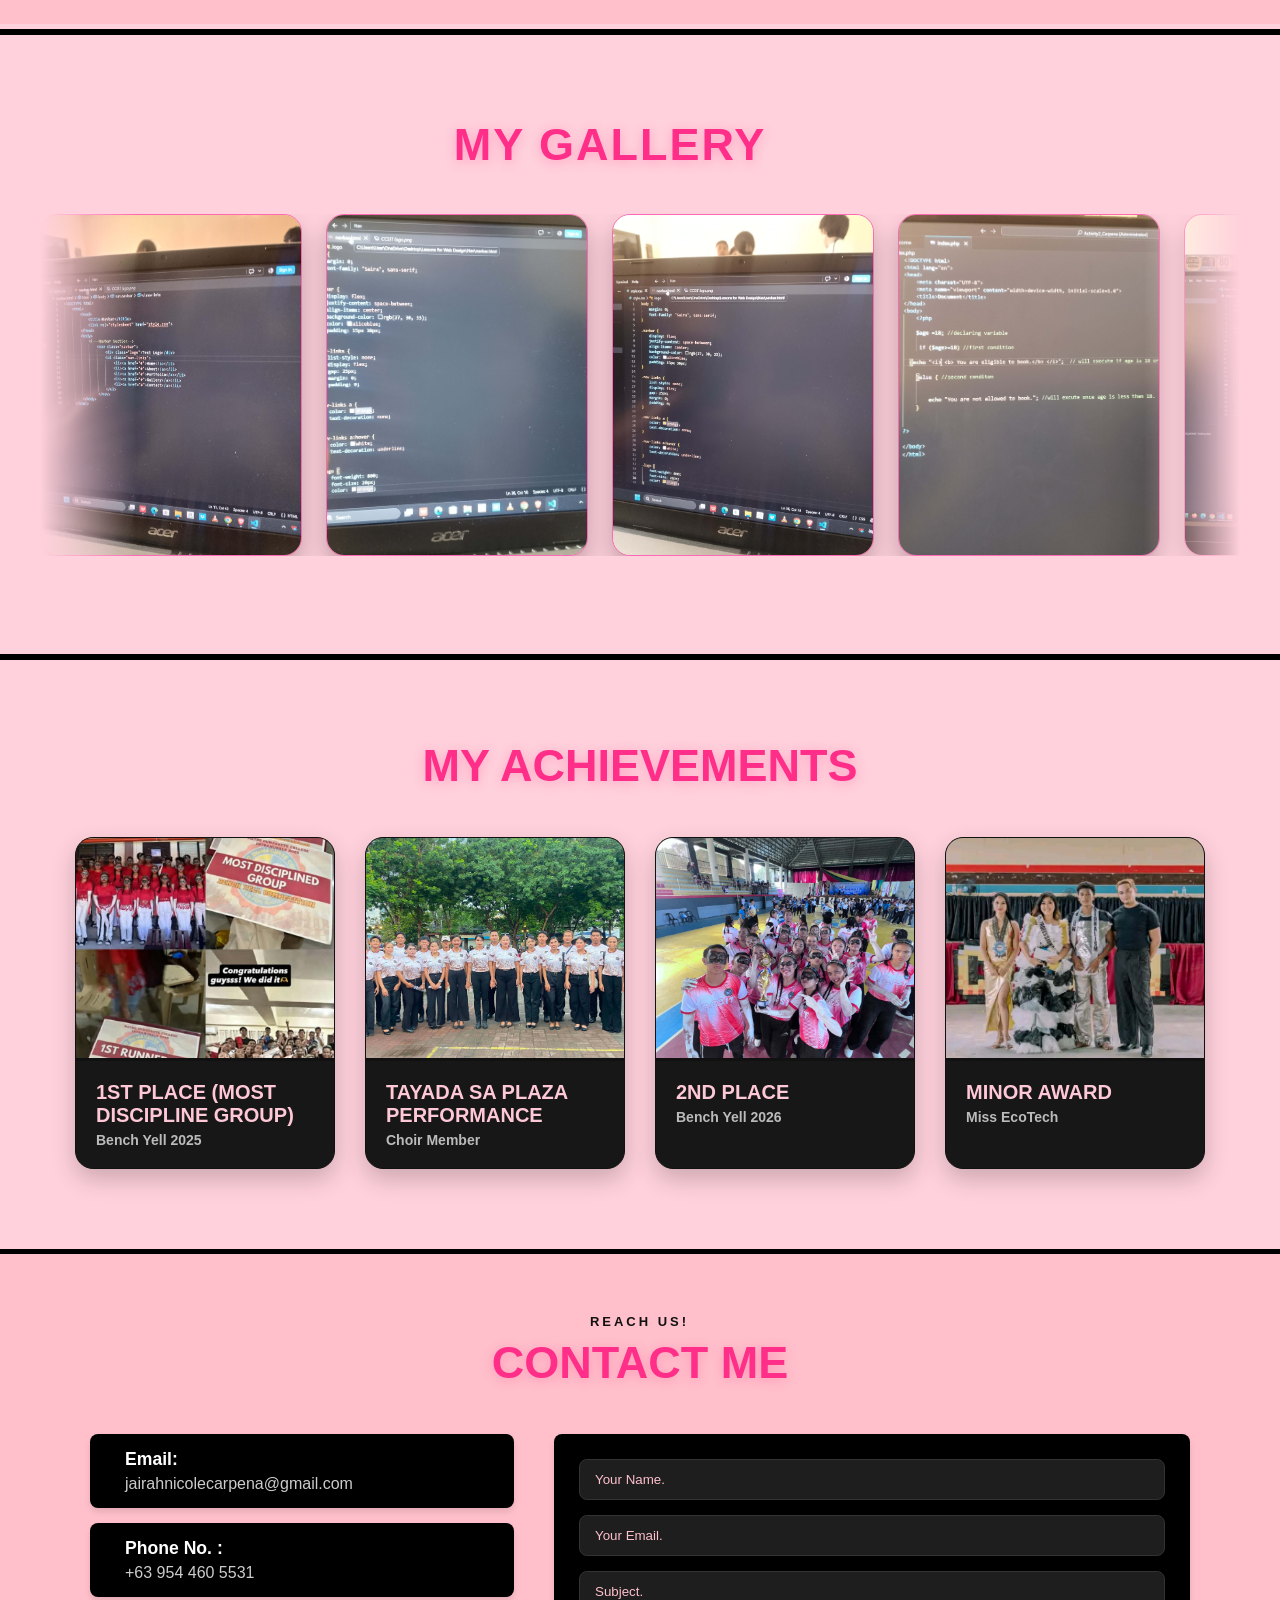
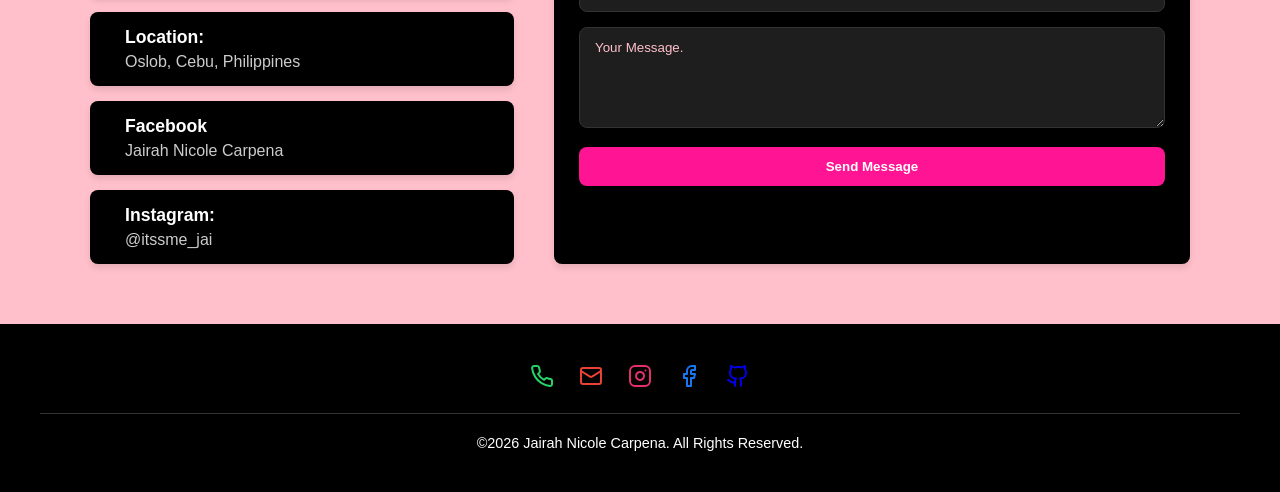
==== commit fd200996: "update portfolio" ====
--- a/index.html
+++ b/index.html
@@ -340,7 +340,7 @@
       </a>
 
       
-      <a href="jairahnicolecarpena@gmail.com" aria-label="Email" class="footer-item icon-email">
+      <a href="emailto:jairahnicolecarpena@gmail.com" aria-label="Email" class="footer-item icon-email">
         <svg class="footer-icon" width="24" height="24" viewBox="0 0 24 24" fill="none" stroke="currentColor" stroke-width="2" stroke-linecap="round" stroke-linejoin="round">
           <rect width="20" height="16" x="2" y="4" rx="2"></rect>
           <path d="m22 7-8.97 5.7a1.94 1.94 0 0 1-2.06 0L2 7"></path>
@@ -348,7 +348,7 @@
       </a>
 
       
-      <a href="https://instagram.com/itssme_jai" target="_blank" aria-label="Instagram" class="footer-item icon-instagram">
+      <a href="https://instagram.com/nicsjairah_" target="_blank" aria-label="Instagram" class="footer-item icon-instagram">
         <svg class="footer-icon" width="24" height="24" viewBox="0 0 24 24" fill="none" stroke="currentColor" stroke-width="2" stroke-linecap="round" stroke-linejoin="round">
           <rect width="20" height="20" x="2" y="2" rx="5" ry="5"></rect>
           <path d="M16 11.37A4 4 0 1 1 12.63 8 4 4 0 0 1 16 11.37z"></path>
--- a/style.css
+++ b/style.css
@@ -265,7 +265,7 @@
   height: 300px; 
   object-fit: cover; 
   border-radius: 50%; 
-  border: 3px solid #111;
+  border: 1px solid hotpink;
   display: block;
   margin-right: 90px;
   margin-top: 70px;
@@ -340,7 +340,7 @@
    height: 280px;
    object-fit: cover;
    border-radius: 20px;
-   border: 4px solid #FF2E88;
+   border: 1px solid #FF2E88;
    box-shadow: 0 10px 30px rgba(255, 46, 136, 0.3);
    transition: transform 0.3s ease, box-shadow 0.3s ease;
 }
@@ -358,7 +358,7 @@
     max-width: 520px;
     text-align: left;
     border-radius: 20px;
-    border: 3px solid #000;
+    border: 1px solid #000;
     transition: transform 0.3s ease;
 }
 
@@ -438,7 +438,7 @@
 
 .skill-card {
   padding: 25px;
-  border: 2px solid #ffc8d6;
+  border: 1px solid black;
   border-radius: 18px;
   background-color: #171717;
   text-align: left;
@@ -632,7 +632,7 @@
   flex-shrink: 0;
   object-fit: cover;
 
-  border: 4px solid hotpink;
+  border: 1px solid hotpink;
   border-radius: 18px;
   background-color: #222;
 
@@ -797,7 +797,7 @@
 .achievement-card {
   position: relative;
   background: #171717;
-  border: 3px solid #111;
+  border: 1px solid #111;
   border-radius: 18px;
   overflow: hidden;
   cursor: pointer;
@@ -951,7 +951,7 @@
   letter-spacing: 3px;
   text-transform: uppercase;
   text-align: center;
-  margin-right: 60px;
+  margin-right: 1px;
 }
 
 .contact-title {
@@ -987,7 +987,7 @@
   display: flex;
   align-items: center;
   gap: 15px;
-  background-color: #000000; /* Sleek black background for each contact */
+  background-color: #000000; 
   padding: 15px 20px;
   border-radius: 8px;
   margin-bottom: 0;
@@ -996,32 +996,32 @@
 
 .contact-item i {
   font-size: 1.3rem;
-  color: #ff1493; /* Vibrant hot pink icons */
+  color: #ff1493; 
 }
 
 .contact-item h4 {
   margin: 0;
   font-size: 1.1rem;
-  color: #ffffff; /* White text for headings */
+  color: #ffffff; 
 }
 
 .contact-item p, 
 .contact-item a {
   margin: 5px 0 0;
-  color: #cccccc; /* Muted light gray for readable text */
+  color: #cccccc; 
   text-decoration: none;
   transition: color 0.2s;
 }
 
 .contact-item a:hover {
-  color: #ff1493; /* Hot pink hover on links */
+  color: #ff1493; 
 }
 
 .contact-form {
   display: flex;
   flex-direction: column;
   gap: 15px;
-  background-color: #000000; /* Black background for the form */
+  background-color: #000000; 
   padding: 25px;
   border-radius: 8px;
   box-shadow: 0 4px 6px rgba(0, 0, 0, 0.1);
@@ -1218,32 +1218,34 @@
   .home-image img {
     margin-right: 0;
     margin-top: 30px;
+    width: 240px;
+    height: 240px;
   }
   .about-content {
     flex-direction: column;
-    gap: 18px;
+    gap: 20px;
   }
   .about-box {
-    max-width: 85%;
-    padding: 20px;
+    max-width: 90%;
+    padding: 25px;
   }
   .about-image img {
-    width: 190px;
-    height: 215px;
+    width: 210px;
+    height: 240px;
   }
   .skills-container {
     grid-template-columns: repeat(2, minmax(0, 1fr));
-    gap: 14px;
+    gap: 16px;
   }
   .skill-card {
-    padding: 15px;
+    padding: 18px;
   }
   .achievements-grid {
     grid-template-columns: repeat(2, minmax(0, 1fr));
-    gap: 16px;
+    gap: 20px;
   }
   .achievement-card img {
-    height: 160px;
+    height: 180px;
   }
   .achievements-title,
   .achievemets-title,
@@ -1254,12 +1256,13 @@
     font-size: 32px;
   }
   .carousel-group {
-    gap: 16px;
-    padding-right: 16px;
+    gap: 18px;
+    padding-right: 18px;
   }
   .carousel-group img {
-    width: 180px;
-    height: 235px;
+    width: 200px;
+    height: 260px;
+    border:1px solid hotpink;
   }
 }
 
@@ -1284,29 +1287,29 @@
     grid-template-columns: 1fr;
   }
   .about-box {
-    padding: 16px;
+    padding: 20px;
   }
   .about-image img {
-    width: 165px;
-    height: 185px;
+    width: 180px;
+    height: 205px;
   }
   .achievements-grid {
     grid-template-columns: 1fr;
   }
   .achievement-card img {
-    height: 145px;
+    height: 160px;
   }
   .gallery-section {
     min-height: 460px;
     padding: 60px 0;
   }
   .carousel-group {
-    gap: 12px;
-    padding-right: 12px;
+    gap: 14px;
+    padding-right: 14px;
   }
   .carousel-group img {
-    width: 145px;
-    height: 190px;
+    width: 180px;
+    height: 240px;
   }
   .carousel-track {
     animation-duration: 22s;
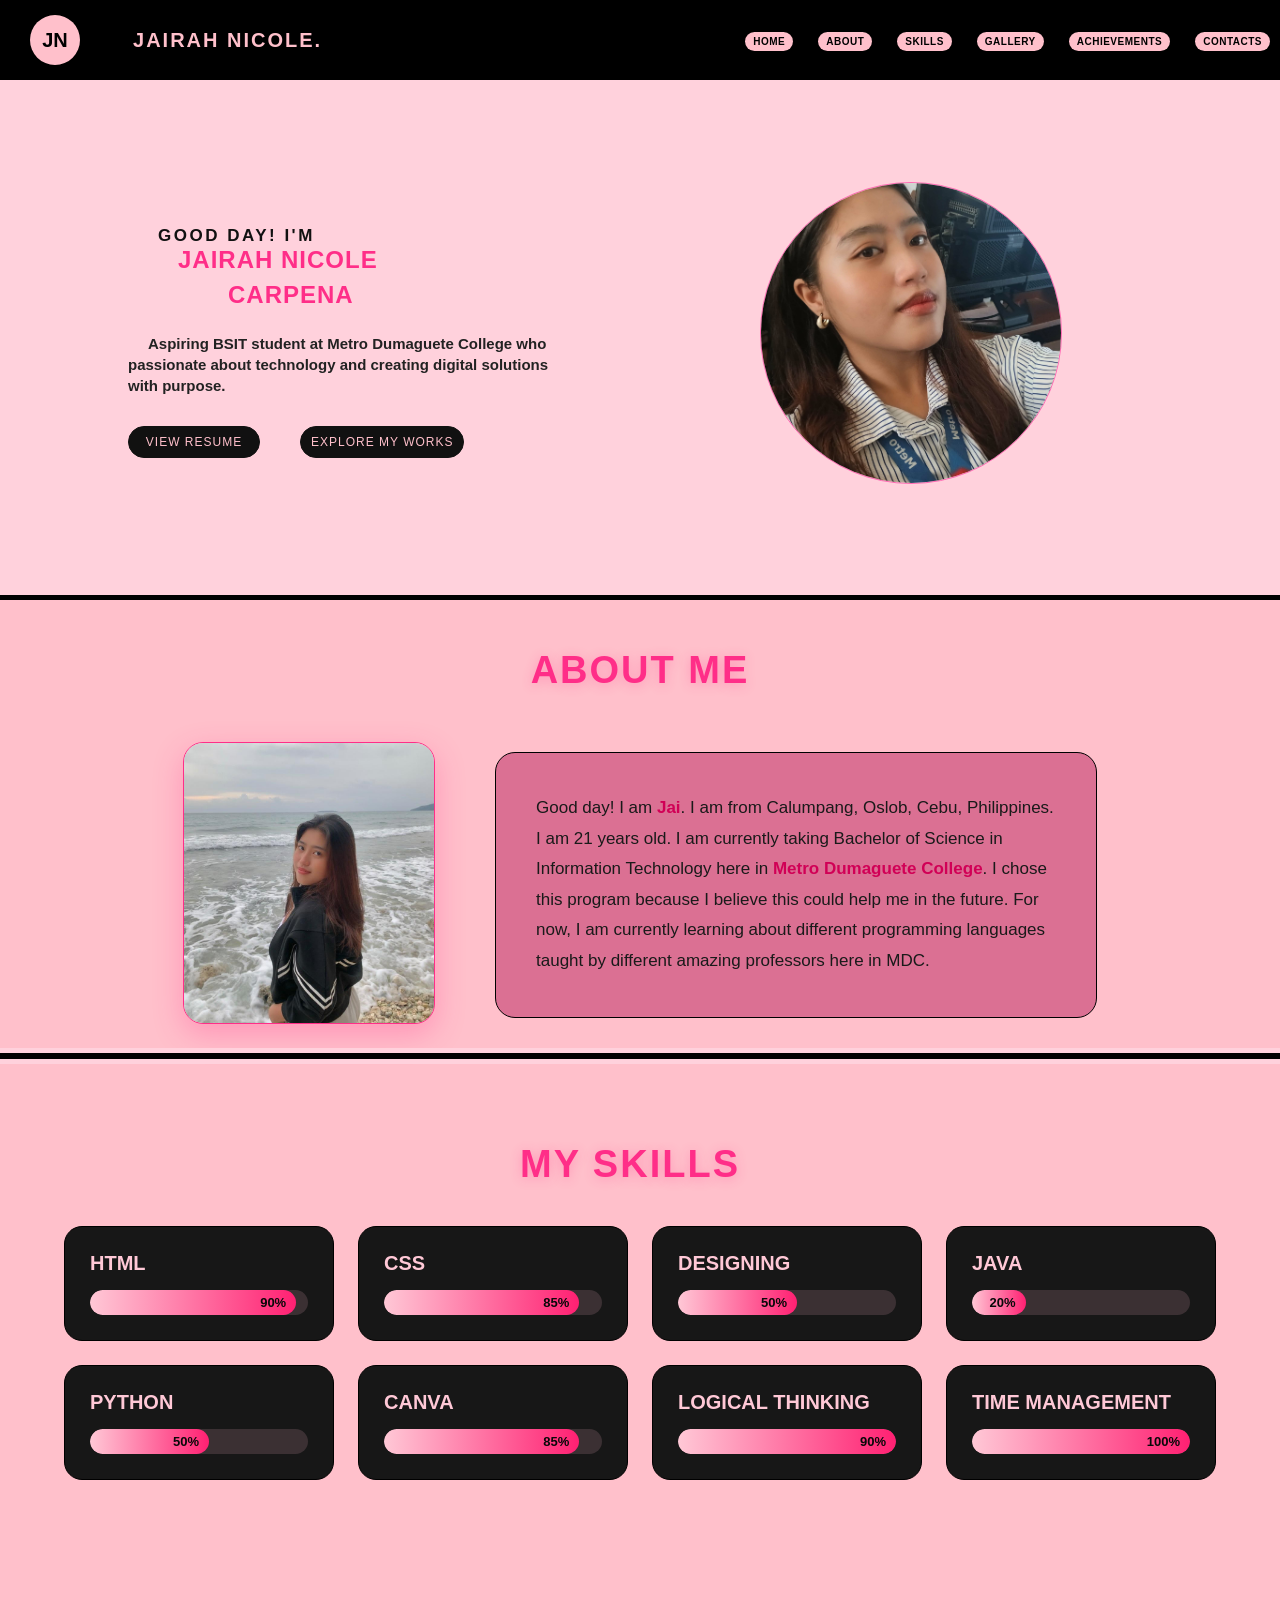
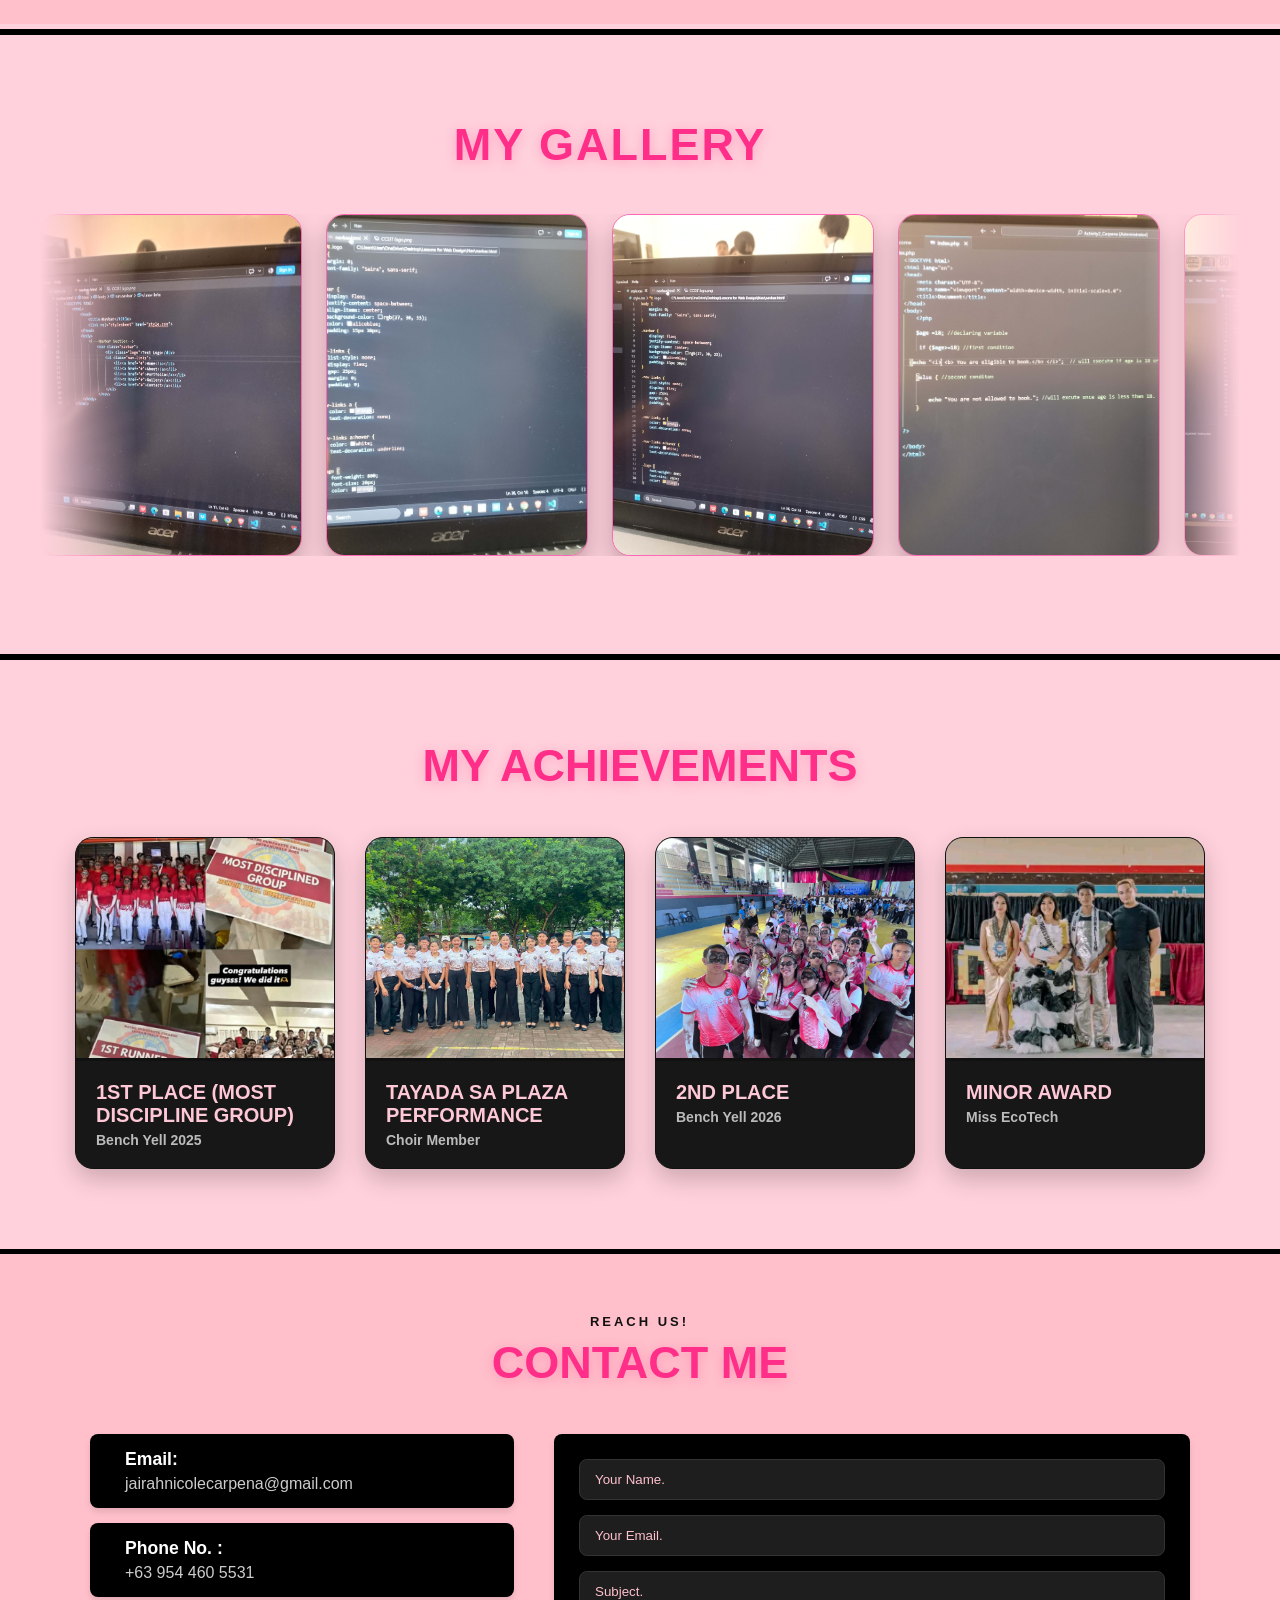
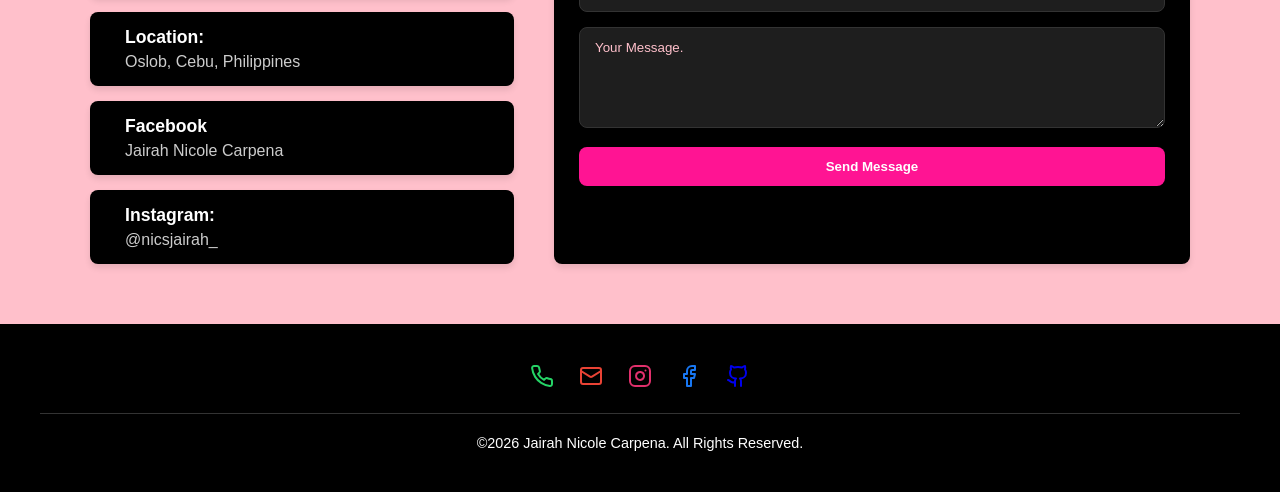
==== commit aaa9454e: "update portfolio" ====
--- a/index.html
+++ b/index.html
@@ -60,9 +60,9 @@
 
 
 <section class id="about-section">
-
-        <h1 class="about-title">ABOUT ME</h1>
-        <div class="about-content">
+      <h1 class="about-title">ABOUT ME</h1>
+        
+          <div class="about-content">
             <div class="about-image">
                 <img src="aboutme.jpg" alt="Jairah Nicole Carpena">
             </div>
@@ -295,7 +295,7 @@
         <i class="fab fa-facebook"></i>
         <div>
           <h4>Facebook</h4>
-          <p><a href="https://facebook.com/yourprofile" target="_blank" rel="noopener noreferrer">Jairah Nicole Carpena</a></p>
+          <p><a href="https://facebook.com/jainicsie" target="_blank" rel="noopener noreferrer">Jairah Nicole Carpena</a></p>
         </div>
       </div>
 
@@ -303,7 +303,7 @@
         <i class="fab fa-instagram"></i>
         <div>
           <h4>Instagram:</h4>
-          <p><a href="https://instagram.com/yourusername" target="_blank" rel="noopener noreferrer">@itssme_jai</a></p>
+          <p><a href="https://instagram.com/nicsjairah_" target="_blank" rel="noopener noreferrer">@nicsjairah_</a></p>
         </div>
       </div>
     </div>
--- a/style.css
+++ b/style.css
@@ -288,8 +288,6 @@
 
 
 
-
-
  
 body {
  background-color:pink; 
